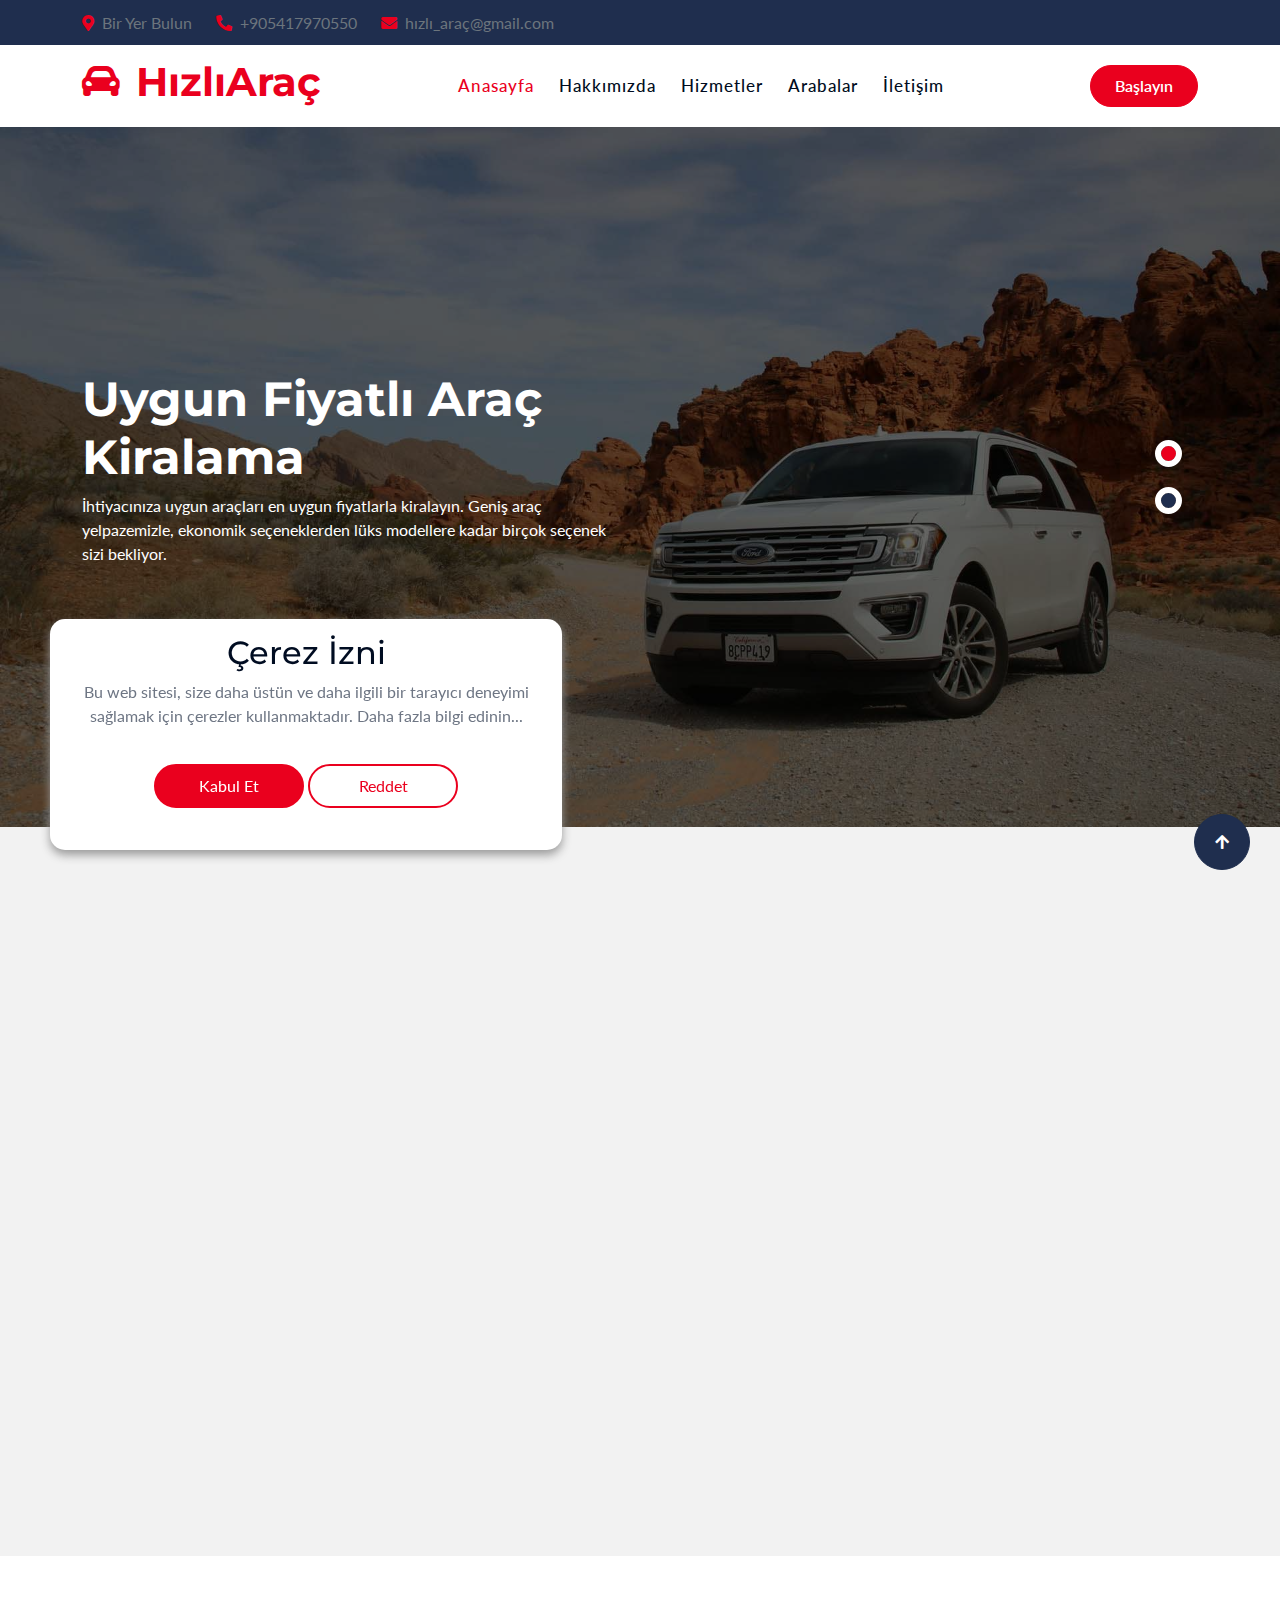
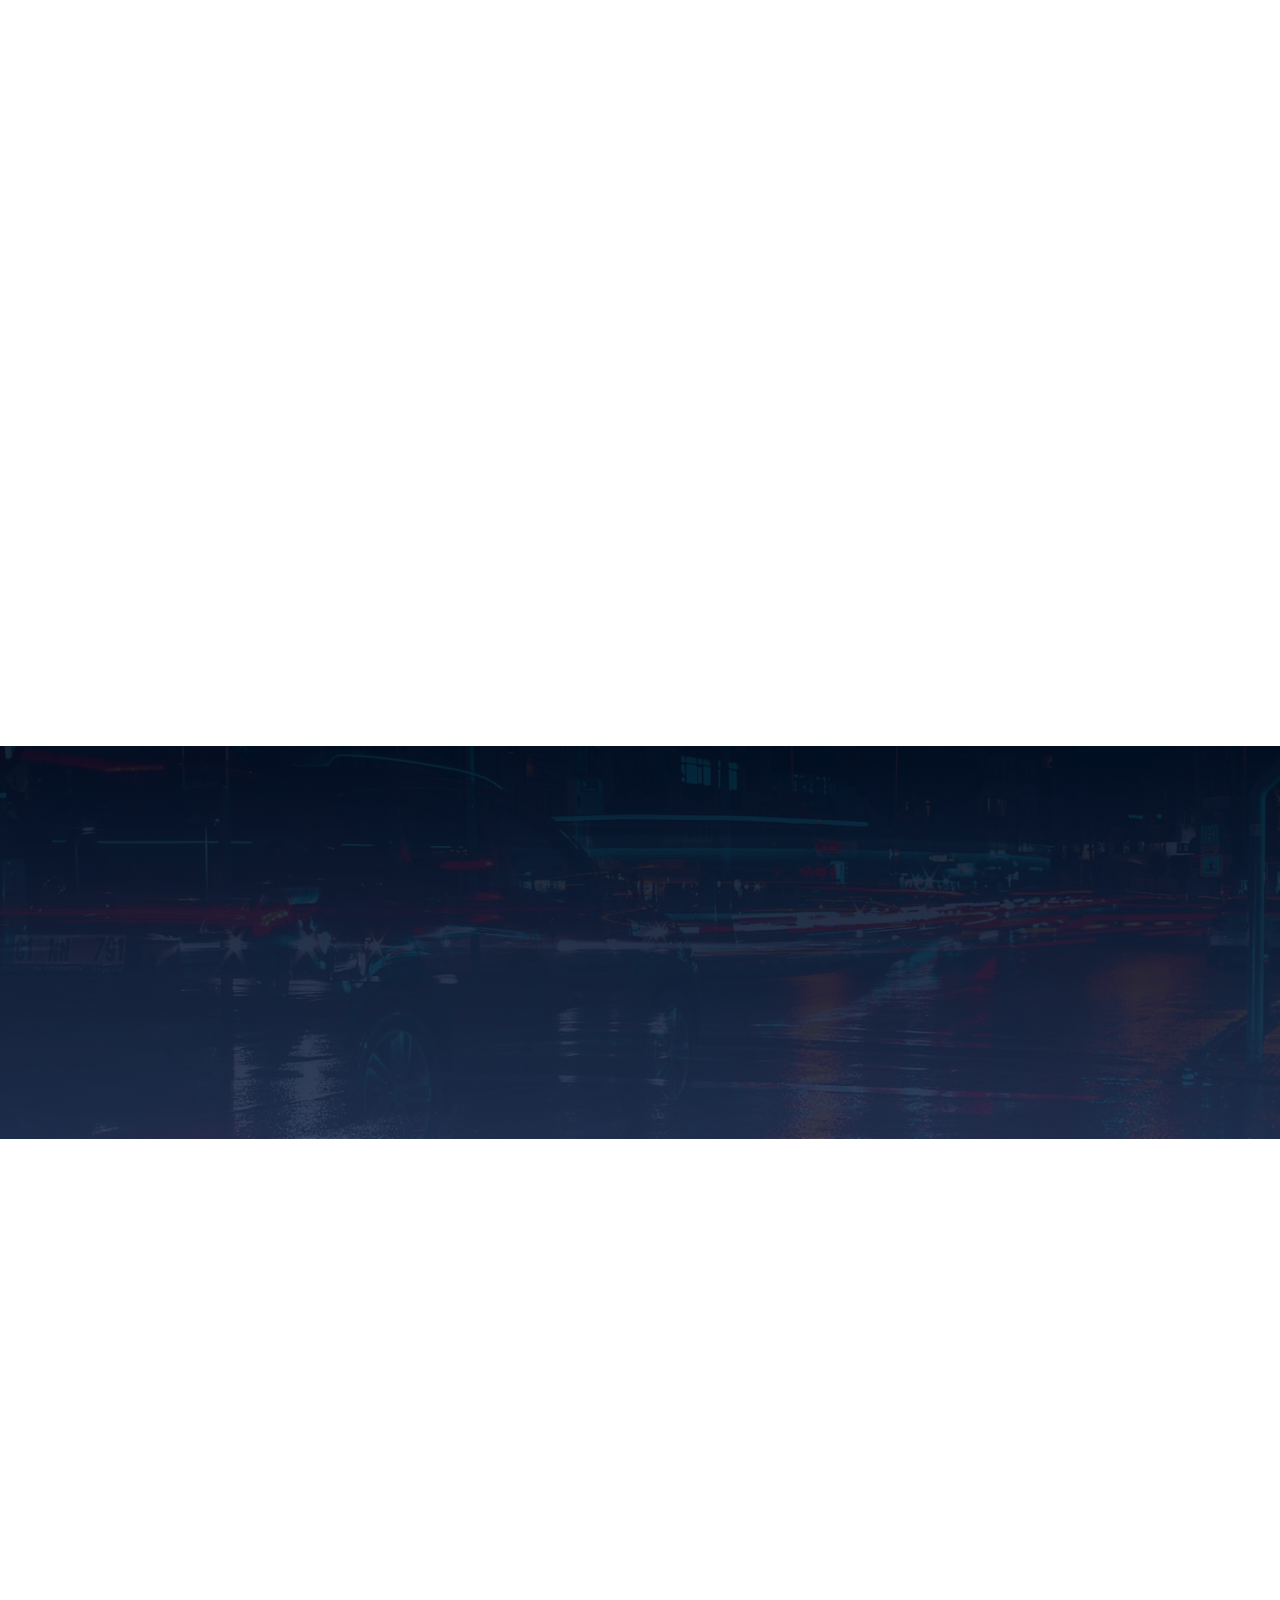
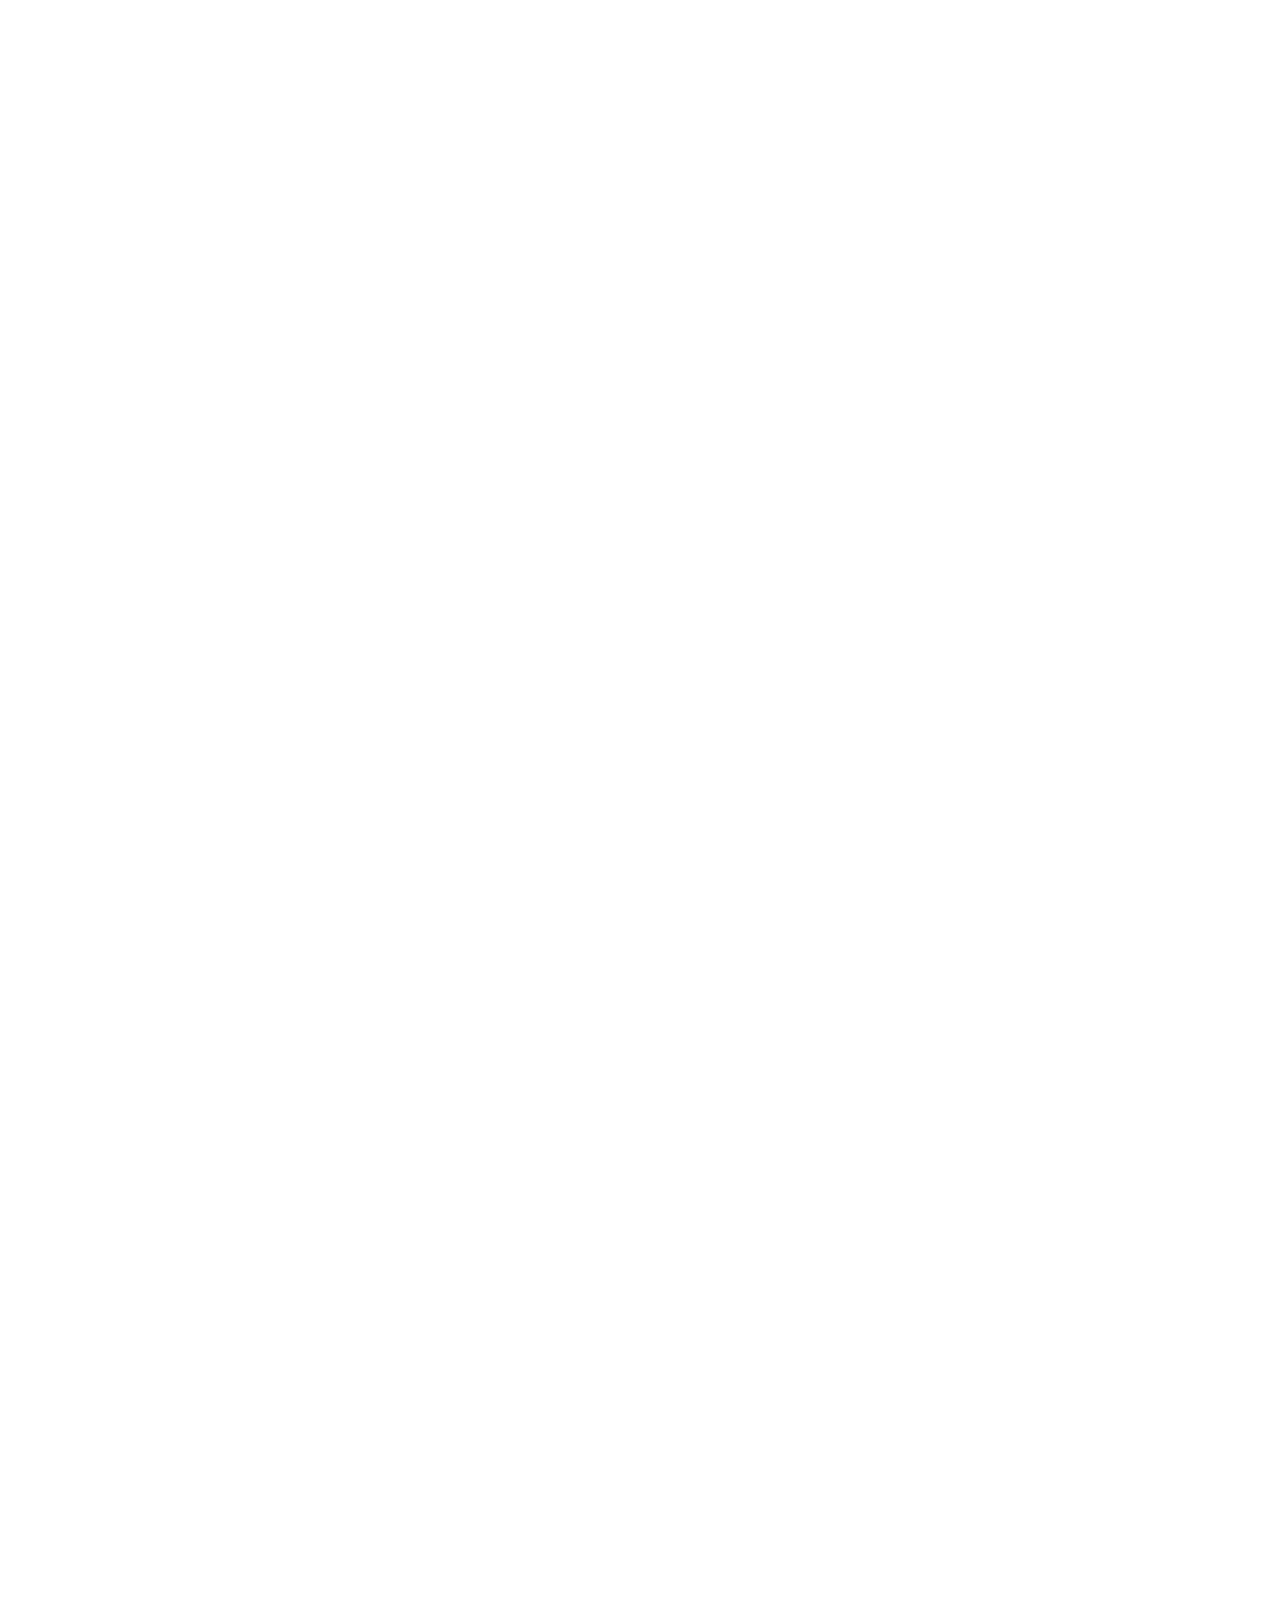
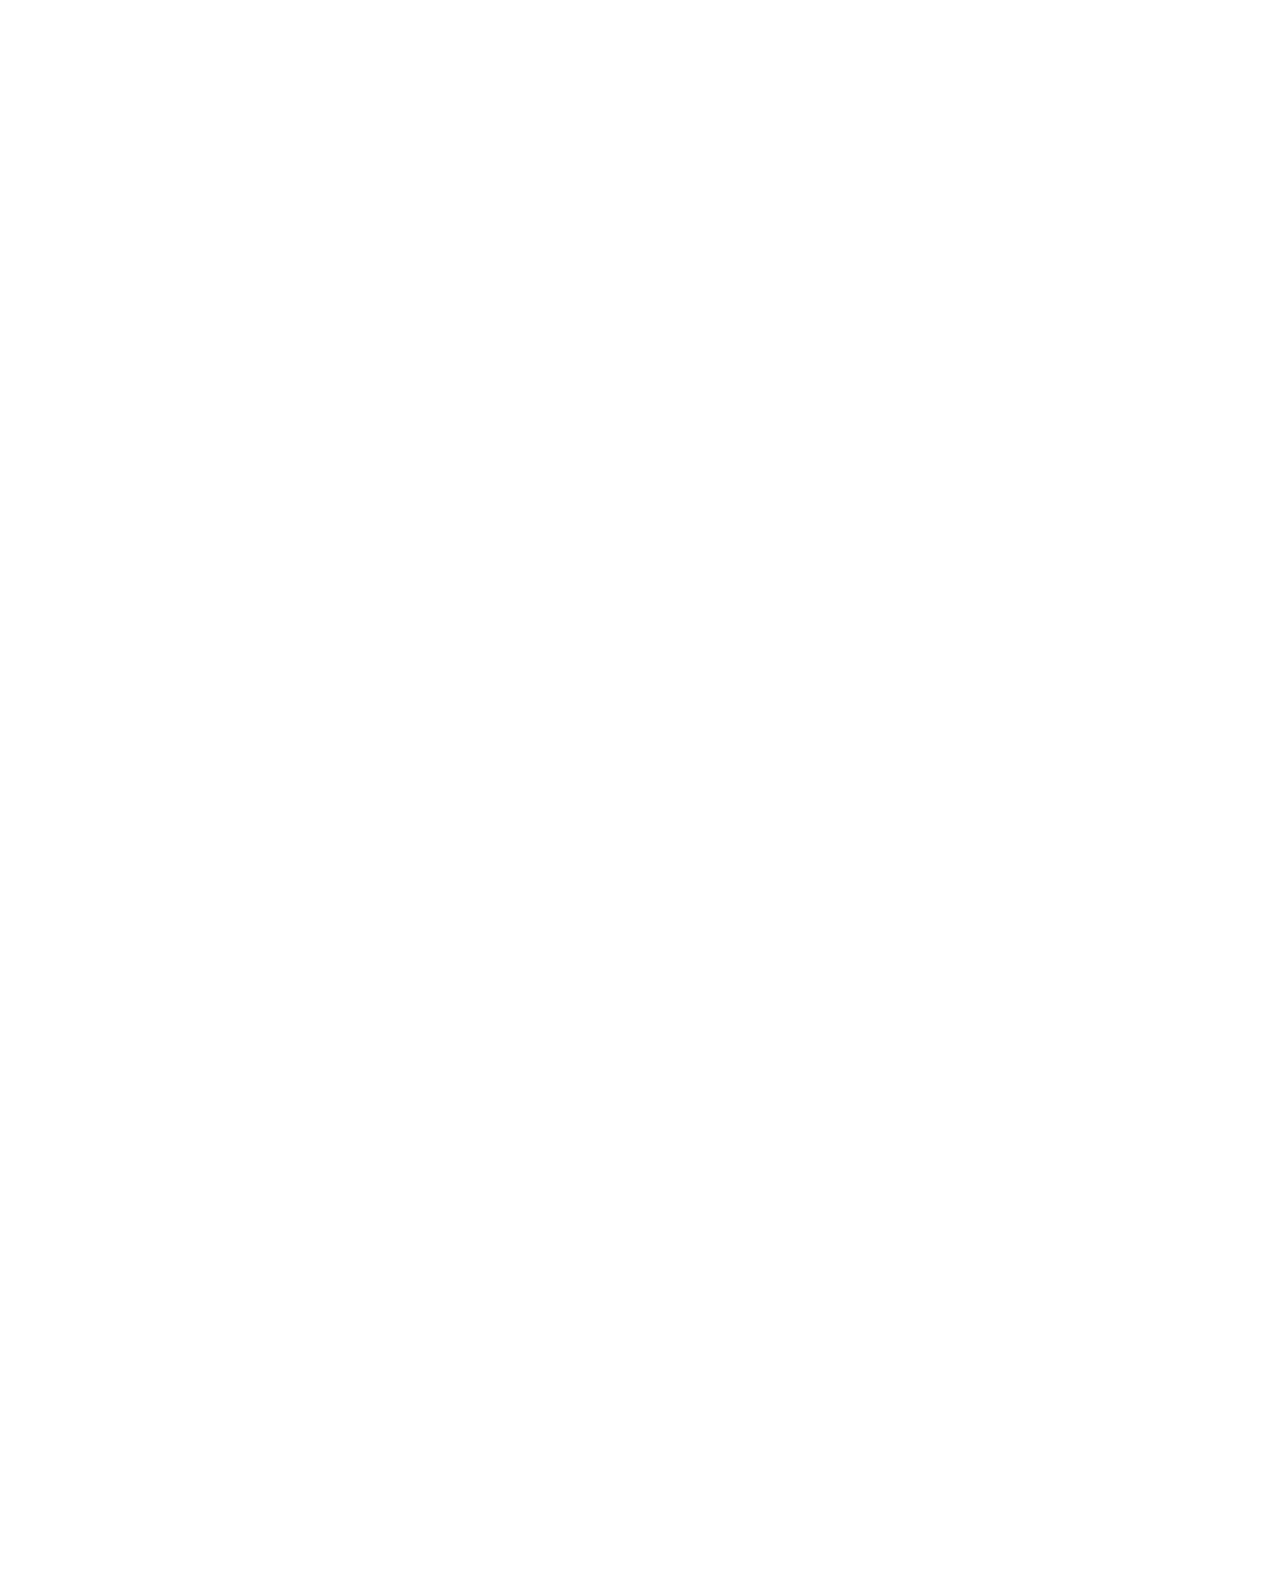
==== index.html @ c1df60a5 "WIP" ====
<!DOCTYPE html>
<html lang="en">
    <head>
        <meta charset="utf-8" />
        <title>HızlıAraç</title>
        <meta content="width=device-width, initial-scale=1.0" name="viewport" />
        <meta content="" name="keywords" />
        <meta content="" name="description" />

        <!-- Google Web Fonts -->
        <link rel="preconnect" href="https://fonts.googleapis.com" />
        <link rel="preconnect" href="https://fonts.gstatic.com" crossorigin />
        <link
            href="https://fonts.googleapis.com/css2?family=Lato:ital,wght@0,400;0,700;0,900;1,400;1,700;1,900&family=Montserrat:ital,wght@0,100..900;1,100..900&display=swap"
            rel="stylesheet"
        />

        <!-- Icon Font Stylesheet -->
        <link
            rel="stylesheet"
            href="https://use.fontawesome.com/releases/v5.15.4/css/all.css"
        />
        <link
            href="https://cdn.jsdelivr.net/npm/bootstrap-icons@1.4.1/font/bootstrap-icons.css"
            rel="stylesheet"
        />

        <!-- Libraries Stylesheet -->
        <link href="lib/animate/animate.min.css" rel="stylesheet" />
        <link
            href="lib/owlcarousel/assets/owl.carousel.min.css"
            rel="stylesheet"
        />

        <!-- Customized Bootstrap Stylesheet -->
        <link href="css/bootstrap.min.css" rel="stylesheet" />

        <!-- Template Stylesheet -->
        <link href="css/style.css" rel="stylesheet" />
    </head>

    <body>
        <!-- Spinner Start -->
        <div
            id="spinner"
            class="show bg-white position-fixed translate-middle w-100 vh-100 top-50 start-50 d-flex align-items-center justify-content-center"
        >
            <div
                class="spinner-border text-primary"
                style="width: 3rem; height: 3rem"
                role="status"
            >
                <span class="sr-only">Loading...</span>
            </div>
        </div>
        <!-- Spinner End -->

        <!-- Topbar Start -->
        <div
            class="container-fluid topbar bg-secondary d-none d-xl-block w-100"
        >
            <div class="container">
                <div class="row gx-0 align-items-center" style="height: 45px">
                    <div class="col-lg-6 text-center text-lg-start mb-lg-0">
                        <div class="d-flex flex-wrap">
                            <a href="contact.html" class="text-muted me-4"
                                ><i
                                    class="fas fa-map-marker-alt text-primary me-2"
                                ></i
                                >Bir Yer Bulun</a
                            >
                            <a href="tel:+01234567890" class="text-muted me-4"
                                ><i
                                    class="fas fa-phone-alt text-primary me-2"
                                ></i
                                >+905417970550</a
                            >
                            <a
                                href="mailto:example@gmail.com"
                                class="text-muted me-0"
                                ><i
                                    class="fas fa-envelope text-primary me-2"
                                ></i
                                >hızlı_araç@gmail.com</a
                            >
                        </div>
                    </div>
                </div>
            </div>
        </div>
        <!-- Topbar End -->

        <!-- Navbar & Hero Start -->
        <div
            class="container-fluid nav-bar sticky-top px-0 px-lg-4 py-2 py-lg-0"
        >
            <div class="container">
                <nav class="navbar navbar-expand-lg navbar-light">
                    <a href="" class="navbar-brand p-0">
                        <h1 class="display-6 text-primary">
                            <i class="fas fa-car-alt me-3"></i>HızlıAraç
                        </h1>
                        <!-- <img src="img/logo.png" alt="Logo"> -->
                    </a>
                    <button
                        class="navbar-toggler"
                        type="button"
                        data-bs-toggle="collapse"
                        data-bs-target="#navbarCollapse"
                    >
                        <span class="fa fa-bars"></span>
                    </button>
                    <div class="collapse navbar-collapse" id="navbarCollapse">
                        <div class="navbar-nav mx-auto py-0">
                            <a
                                href="index.html"
                                class="nav-item nav-link active"
                                >Anasayfa</a
                            >
                            <a href="about.html" class="nav-item nav-link"
                                >Hakkımızda</a
                            >
                            <a href="service.html" class="nav-item nav-link"
                                >Hizmetler</a
                            >

                            <a href="cars.html" class="nav-item nav-link"
                                >Arabalar</a
                            >
                            <a href="contact.html" class="nav-item nav-link"
                                >İletişim</a
                            >
                        </div>
                        <a
                            href="contact.html"
                            class="btn btn-primary rounded-pill py-2 px-4"
                            >Başlayın</a
                        >
                    </div>
                </nav>
            </div>
        </div>
        <!-- Navbar & Hero End -->

        <!-- Carousel Start -->
        <div class="header-carousel">
            <div
                id="carouselId"
                class="carousel slide"
                data-bs-ride="carousel"
                data-bs-interval="false"
            >
                <ol class="carousel-indicators">
                    <li
                        data-bs-target="#carouselId"
                        data-bs-slide-to="0"
                        class="active"
                        aria-current="true"
                        aria-label="First slide"
                    ></li>
                    <li
                        data-bs-target="#carouselId"
                        data-bs-slide-to="1"
                        aria-label="Second slide"
                    ></li>
                </ol>
                <div class="carousel-inner" role="listbox">
                    <div class="carousel-item active">
                        <img
                            src="img/carousel-2.jpg"
                            class="img-fluid w-100"
                            alt="First slide"
                        />
                        <div class="carousel-caption">
                            <div class="container py-4">
                                <div class="row g-5">
                                    <div
                                        class="col-lg-6 d-none d-lg-flex fadeInRight animated"
                                        data-animation="fadeInRight"
                                        data-delay="1s"
                                        style="animation-delay: 1s"
                                    >
                                        <div class="text-start">
                                            <h1 class="display-5 text-white">
                                                Uygun Fiyatlı Araç Kiralama
                                            </h1>
                                            <p>
                                                İhtiyacınıza uygun araçları en
                                                uygun fiyatlarla kiralayın.
                                                Geniş araç yelpazemizle,
                                                ekonomik seçeneklerden lüks
                                                modellere kadar birçok seçenek
                                                sizi bekliyor.
                                            </p>
                                        </div>
                                    </div>
                                </div>
                            </div>
                        </div>
                    </div>
                    <div class="carousel-item">
                        <img
                            src="img/carousel-1.jpg"
                            class="img-fluid w-100"
                            alt="First slide"
                        />
                        <div class="carousel-caption">
                            <div class="container py-4">
                                <div class="row g-5">
                                    <div
                                        class="col-lg-6 d-none d-lg-flex fadeInRight animated"
                                        data-animation="fadeInRight"
                                        data-delay="1s"
                                        style="animation-delay: 1s"
                                    >
                                        <div class="text-start">
                                            <h1 class="display-5 text-white">
                                                Güvenilir ve Hızlı Hizmet
                                            </h1>
                                            <p>
                                                7/24 destek ve hızlı araç
                                                teslimatı ile yolculuğunuz için
                                                en güvenilir çözümü sunuyoruz.
                                                Araç kiralama sürecinizde
                                                kolaylık ve güven ön planda!
                                            </p>
                                        </div>
                                    </div>
                                </div>
                            </div>
                        </div>
                    </div>
                </div>
            </div>
        </div>
        <!-- Carousel End -->

        <!-- Features Start -->
        <div class="container-fluid feature py-5">
            <div class="container py-5">
                <div
                    class="text-center mx-auto pb-5 wow fadeInUp"
                    data-wow-delay="0.1s"
                    style="max-width: 800px"
                >
                    <h1 class="display-5 text-capitalize mb-3">
                        Öne Çıkan
                        <span class="text-primary"> Özelliklerimiz</span>
                    </h1>
                    <p class="mb-0">
                        Main Description: Araç kiralamada en iyi deneyimi sunmak
                        için tasarlanmış özel hizmetlerimizle tanışın. Konfor,
                        güvenlik ve kolaylık sağlamak için her ayrıntıyı
                        düşündük. Size en uygun aracı bulmak ve yola çıkmak
                        artık çok daha kolay!
                    </p>
                </div>
                <div class="row g-4 align-items-center">
                    <div class="col-xl-4">
                        <div class="row gy-4 gx-0">
                            <div
                                class="col-12 wow fadeInUp"
                                data-wow-delay="0.1s"
                            >
                                <div class="feature-item">
                                    <div class="feature-icon">
                                        <span class="fa fa-trophy fa-2x"></span>
                                    </div>
                                    <div class="ms-4">
                                        <h5 class="mb-3">
                                            Geniş Araç Seçenekleri
                                        </h5>
                                        <p class="mb-0">
                                            İhtiyacınıza uygun birçok farklı
                                            araç seçeneği sunuyoruz. Ekonomik
                                            araçlardan SUV ve lüks modellere
                                            kadar geniş bir yelpazeye sahibiz.
                                        </p>
                                    </div>
                                </div>
                            </div>
                            <div
                                class="col-12 wow fadeInUp"
                                data-wow-delay="0.3s"
                            >
                                <div class="feature-item">
                                    <div class="feature-icon">
                                        <span class="fa fa-road fa-2x"></span>
                                    </div>
                                    <div class="ms-4">
                                        <h5 class="mb-3">
                                            Esnek Kiralama Süreleri
                                        </h5>
                                        <p class="mb-0">
                                            Kısa ya da uzun dönemli kiralama
                                            seçenekleriyle, ihtiyaçlarınıza en
                                            uygun süreyi belirleyebilir, esnek
                                            kiralama avantajlarından
                                            faydalanabilirsiniz.
                                        </p>
                                    </div>
                                </div>
                            </div>
                        </div>
                    </div>
                    <div
                        class="col-lg-12 col-xl-4 wow fadeInUp"
                        data-wow-delay="0.2s"
                    >
                        <img
                            src="img/features-img.png"
                            class="img-fluid w-100"
                            style="object-fit: cover"
                            alt="Img"
                        />
                    </div>
                    <div class="col-xl-4">
                        <div class="row gy-4 gx-0">
                            <div
                                class="col-12 wow fadeInUp"
                                data-wow-delay="0.1s"
                            >
                                <div class="feature-item justify-content-end">
                                    <div class="text-end me-4">
                                        <h5 class="mb-3">7/24 Yol Yardımı</h5>
                                        <p class="mb-0">
                                            Yolculuğunuz boyunca güvende
                                            hissetmeniz için 7/24 yol yardımı
                                            hizmetimizle her an yanınızdayız.
                                            Acil durumlarda hızlı destek
                                            sağlıyoruz.
                                        </p>
                                    </div>
                                    <div class="feature-icon">
                                        <span class="fa fa-tag fa-2x"></span>
                                    </div>
                                </div>
                            </div>
                            <div
                                class="col-12 wow fadeInUp"
                                data-wow-delay="0.3s"
                            >
                                <div class="feature-item justify-content-end">
                                    <div class="text-end me-4">
                                        <h5 class="mb-3">
                                            Kolay Online Rezervasyon
                                        </h5>
                                        <p class="mb-0">
                                            Hızlı ve kolay online rezervasyon
                                            sistemi sayesinde, istediğiniz aracı
                                            birkaç tıklama ile kiralayabilir,
                                            zaman kazanabilirsiniz.
                                        </p>
                                    </div>
                                    <div class="feature-icon">
                                        <span
                                            class="fa fa-map-pin fa-2x"
                                        ></span>
                                    </div>
                                </div>
                            </div>
                        </div>
                    </div>
                </div>
            </div>
        </div>
        <!-- Features End -->

        <!-- About Start -->
        <div class="container-fluid overflow-hidden about py-5">
            <div class="container py-5">
                <div class="row g-5">
                    <div class="col-xl-6 wow fadeInLeft" data-wow-delay="0.2s">
                        <div class="about-item">
                            <div class="pb-5">
                                <h1 class="display-5 text-capitalize">
                                    Güvenilirlik, Esneklik ve
                                    <span class="text-primary"
                                        >Müşteri Memnuniyeti ile Öne Çıkan
                                        Yaklaşımımız</span
                                    >
                                </h1>
                                <p class="mb-0">
                                    Araç kiralama hizmetinde her adımda güven,
                                    esneklik ve müşteri memnuniyetini ön planda
                                    tutan bir yaklaşım benimsemekteyiz.
                                    Amacımız, tüm müşterilerimize sorunsuz ve
                                    kişisel bir deneyim sunarken, yüksek
                                    kaliteli hizmet anlayışımızı her geçen gün
                                    daha da geliştirmektir. Kiralama sürecinin
                                    her aşamasını sizin için kolay ve güvenilir
                                    hale getirmek için çalışıyor,
                                    ihtiyaçlarınıza özel çözümler sunuyoruz. Her
                                    müşterinin beklenti ve taleplerinin farklı
                                    olduğunu biliyoruz, bu yüzden geniş bir araç
                                    yelpazesi ve esnek kiralama seçenekleri
                                    sunarak herkesin kendine en uygun aracı
                                    bulmasını sağlıyoruz. İster kısa dönem,
                                    ister uzun süreli kiralamalar için en ideal
                                    seçenekleri sunuyor, herkesin ihtiyacına
                                    uygun hizmetler geliştiriyoruz. Araçlarımızı
                                    düzenli bakıma alarak ve en yüksek güvenlik
                                    standartlarına uygun hale getirerek, yola
                                    çıkarken kendinizi güvende hissetmenizi
                                    sağlıyoruz.
                                </p>
                            </div>
                        </div>
                    </div>
                    <div class="col-xl-6 wow fadeInRight" data-wow-delay="0.2s">
                        <div class="approach-img">
                            <div class="img-1">
                                <img
                                    src="img/approach-img.jpg"
                                    class="img-fluid rounded h-100 w-100"
                                    alt=""
                                />
                            </div>
                        </div>
                    </div>
                </div>
            </div>
        </div>
        <!-- About End -->

        <!-- Fact Counter -->
        <div class="container-fluid counter bg-secondary py-5">
            <div class="container py-5">
                <div class="row g-5">
                    <div
                        class="col-md-6 col-lg-6 col-xl-3 wow fadeInUp"
                        data-wow-delay="0.1s"
                    >
                        <div class="counter-item text-center">
                            <div class="counter-item-icon mx-auto">
                                <i class="fas fa-thumbs-up fa-2x"></i>
                            </div>
                            <div class="counter-counting my-3">
                                <span
                                    class="text-white fs-2 fw-bold"
                                    data-toggle="counter-up"
                                    >829</span
                                >
                                <span class="h1 fw-bold text-white">+</span>
                            </div>
                            <h4 class="text-white mb-0">Mutlu Müşteriler</h4>
                        </div>
                    </div>
                    <div
                        class="col-md-6 col-lg-6 col-xl-3 wow fadeInUp"
                        data-wow-delay="0.3s"
                    >
                        <div class="counter-item text-center">
                            <div class="counter-item-icon mx-auto">
                                <i class="fas fa-car-alt fa-2x"></i>
                            </div>
                            <div class="counter-counting my-3">
                                <span
                                    class="text-white fs-2 fw-bold"
                                    data-toggle="counter-up"
                                    >56</span
                                >
                                <span class="h1 fw-bold text-white">+</span>
                            </div>
                            <h4 class="text-white mb-0">Araç Sayısı</h4>
                        </div>
                    </div>
                    <div
                        class="col-md-6 col-lg-6 col-xl-3 wow fadeInUp"
                        data-wow-delay="0.5s"
                    >
                        <div class="counter-item text-center">
                            <div class="counter-item-icon mx-auto">
                                <i class="fas fa-building fa-2x"></i>
                            </div>
                            <div class="counter-counting my-3">
                                <span
                                    class="text-white fs-2 fw-bold"
                                    data-toggle="counter-up"
                                    >127</span
                                >
                                <span class="h1 fw-bold text-white">+</span>
                            </div>
                            <h4 class="text-white mb-0">Araç Merkezleri</h4>
                        </div>
                    </div>
                    <div
                        class="col-md-6 col-lg-6 col-xl-3 wow fadeInUp"
                        data-wow-delay="0.7s"
                    >
                        <div class="counter-item text-center">
                            <div class="counter-item-icon mx-auto">
                                <i class="fas fa-clock fa-2x"></i>
                            </div>
                            <div class="counter-counting my-3">
                                <span
                                    class="text-white fs-2 fw-bold"
                                    data-toggle="counter-up"
                                    >589</span
                                >
                                <span class="h1 fw-bold text-white">+</span>
                            </div>
                            <h4 class="text-white mb-0">Toplam Kilometre</h4>
                        </div>
                    </div>
                </div>
            </div>
        </div>
        <!-- Fact Counter -->

        <!-- Blog Start -->
        <div class="container-fluid blog py-5">
            <div class="container py-5">
                <div
                    class="text-center mx-auto pb-5 wow fadeInUp"
                    data-wow-delay="0.1s"
                    style="max-width: 800px"
                >
                    <h1 class="display-5 text-capitalize mb-3">
                        Son<span class="text-primary"> Blog Yazılarımız</span>
                    </h1>
                    <p class="mb-0">
                        Araç kiralama dünyasına dair en güncel haberler,
                        ipuçları ve rehberler ile yolculuğunuzu planlayın.
                        Uzmanlarımızın hazırladığı içerikler ile seyahatinizi
                        daha keyifli ve güvenli hale getirin. Son blog
                        yazılarımızı keşfedin ve yola çıkmadan önce ihtiyacınız
                        olan her bilgiye ulaşın!
                    </p>
                </div>
                <div class="row g-4">
                    <div class="col-lg-4 wow fadeInUp" data-wow-delay="0.1s">
                        <div class="blog-item">
                            <div class="blog-img">
                                <img
                                    src="img/blog-1.jpg"
                                    class="img-fluid rounded-top w-100"
                                    alt="Image"
                                />
                            </div>
                            <div class="blog-content rounded-bottom p-4">
                                <div class="blog-date">30 Aralık 2024</div>
                                <div class="blog-comment my-3">
                                    <div class="small">
                                        <span
                                            class="fa fa-user text-primary"
                                        ></span
                                        ><span class="ms-2">Martin.C</span>
                                    </div>
                                    <div class="small">
                                        <span
                                            class="fa fa-comment-alt text-primary"
                                        ></span
                                        ><span class="ms-2">6 Yorumlar</span>
                                    </div>
                                </div>
                                <a class="h4 d-block mb-3"
                                    >Araç Kiralarken 5 Önemli Nokta</a
                                >
                                <p class="mb-3">
                                    Araç kiralama sürecinde dikkat etmeniz
                                    gereken en önemli noktaları sizin için
                                    derledik. Fiyat karşılaştırması, sigorta
                                    seçenekleri ve daha fazlası için bu rehbere
                                    göz atın.
                                </p>
                            </div>
                        </div>
                    </div>
                    <div class="col-lg-4 wow fadeInUp" data-wow-delay="0.3s">
                        <div class="blog-item">
                            <div class="blog-img">
                                <img
                                    src="img/blog-2.jpg"
                                    class="img-fluid rounded-top w-100"
                                    alt="Image"
                                />
                            </div>
                            <div class="blog-content rounded-bottom p-4">
                                <div class="blog-date">17 Mayıs 2023</div>
                                <div class="blog-comment my-3">
                                    <div class="small">
                                        <span
                                            class="fa fa-user text-primary"
                                        ></span
                                        ><span class="ms-2">Martin.C</span>
                                    </div>
                                    <div class="small">
                                        <span
                                            class="fa fa-comment-alt text-primary"
                                        ></span
                                        ><span class="ms-2">6 Yorumlar</span>
                                    </div>
                                </div>
                                <a class="h4 d-block mb-3"
                                    >Şehir İçi Seyahatler için En İdeal Araç
                                    Modelleri</a
                                >
                                <p class="mb-3">
                                    Şehir içi kullanıma en uygun araçları mı
                                    arıyorsunuz? Yakıt tasarrufu, manevra
                                    kabiliyeti ve konfor açısından en uygun araç
                                    modellerini keşfedin.
                                </p>
                            </div>
                        </div>
                    </div>
                    <div class="col-lg-4 wow fadeInUp" data-wow-delay="0.5s">
                        <div class="blog-item">
                            <div class="blog-img">
                                <img
                                    src="img/blog-3.jpg"
                                    class="img-fluid rounded-top w-100"
                                    alt="Image"
                                />
                            </div>
                            <div class="blog-content rounded-bottom p-4">
                                <div class="blog-date">13 Haziran 2023</div>
                                <div class="blog-comment my-3">
                                    <div class="small">
                                        <span
                                            class="fa fa-user text-primary"
                                        ></span
                                        ><span class="ms-2">Martin.C</span>
                                    </div>
                                    <div class="small">
                                        <span
                                            class="fa fa-comment-alt text-primary"
                                        ></span
                                        ><span class="ms-2">6 Yorumlar</span>
                                    </div>
                                </div>
                                <a class="h4 d-block mb-3">
                                    Uzun Yolculuklar İçin Araç Kiralama
                                    İpuçları</a
                                >
                                <p class="mb-3">
                                    Description: Uzun mesafeli yolculuklara
                                    çıkarken aracınızı doğru seçmek önemlidir.
                                    Rahat ve güvenli bir seyahat için araç
                                    kiralama ipuçlarını bu yazımızda
                                    bulabilirsiniz.
                                </p>
                            </div>
                        </div>
                    </div>
                </div>
            </div>
        </div>
        <!-- Blog End -->

        <!-- Banner Start -->
        <div
            class="container-fluid banner pb-5 wow zoomInDown"
            data-wow-delay="0.1s"
        >
            <div class="container pb-5">
                <div class="banner-item rounded" style="height: 500px">
                    <img
                        style="height: 100%; object-fit: cover"
                        src="img/banner-1.jpg"
                        class="img-fluid rounded w-100"
                        alt=""
                    />
                    <div class="banner-content">
                        <h2 class="text-primary">Araç Kiralayın</h2>
                        <h1 class="text-white" style="text-align: right">
                            Kiralama ile İlgileniyor Musunuz?
                        </h1>
                        <p class="text-white">
                            Tereddüt etmeyin ve bize bir mesaj gönderin.
                        </p>
                        <div class="banner-btn">
                            <a
                                href="contact.html"
                                class="btn btn-primary rounded-pill py-3 px-4 px-md-5 ms-2"
                                >Bizimle İletişime Geçin</a
                            >
                        </div>
                    </div>
                </div>
            </div>
        </div>
        <!-- Banner End -->

        <!-- Team Start -->
        <div class="container-fluid team pb-5">
            <div class="container pb-5">
                <div
                    class="text-center mx-auto pb-5 wow fadeInUp"
                    data-wow-delay="0.1s"
                    style="max-width: 800px"
                >
                    <h1 class="display-5 text-capitalize mb-3">
                        Alanında Uzman ve
                        <span class="text-primary"> Deneyimli</span> Ekibimizle
                        Tanışın
                    </h1>
                    <p class="mb-0">
                        Başarılı bir hizmet sunmanın temelinde uzman ve
                        deneyimli bir ekip yer alır. Araç kiralama sektöründe
                        yıllardır edindiğimiz tecrübelerle, müşteri
                        memnuniyetini ön planda tutarak çalışıyoruz. Ekibimiz,
                        farklı alanlarda uzmanlaşmış profesyonellerden oluşmakta
                        ve her biri alanında en iyisi olmayı hedeflemektedir.
                        İşte ekibimizin değerli üyeleri:
                    </p>
                </div>
                <div class="row g-4">
                    <div
                        class="col-md-6 col-lg-6 col-xl-3 wow fadeInUp"
                        data-wow-delay="0.1s"
                    >
                        <div class="team-item p-4 pt-0">
                            <div class="team-img">
                                <img
                                    src="img/team-1.jpg"
                                    class="img-fluid rounded w-100"
                                    alt="Image"
                                />
                            </div>
                            <div class="team-content pt-4">
                                <h4>Ahmet Yılmaz</h4>
                                <p>Operasyon Müdürü</p>
                            </div>
                        </div>
                    </div>
                    <div
                        class="col-md-6 col-lg-6 col-xl-3 wow fadeInUp"
                        data-wow-delay="0.3s"
                    >
                        <div class="team-item p-4 pt-0">
                            <div class="team-img">
                                <img
                                    src="img/team-2.jpg"
                                    class="img-fluid rounded w-100"
                                    alt="Image"
                                />
                            </div>
                            <div class="team-content pt-4">
                                <h4>Emre Koç</h4>
                                <p>Müşteri İlişkileri Uzmanı</p>
                            </div>
                        </div>
                    </div>
                    <div
                        class="col-md-6 col-lg-6 col-xl-3 wow fadeInUp"
                        data-wow-delay="0.5s"
                    >
                        <div class="team-item p-4 pt-0">
                            <div class="team-img">
                                <img
                                    src="img/team-3.jpg"
                                    class="img-fluid rounded w-100"
                                    alt="Image"
                                />
                            </div>
                            <div class="team-content pt-4">
                                <h4>Mehmet Aydın</h4>
                                <p>Araç Bakım Uzmanı</p>
                            </div>
                        </div>
                    </div>
                    <div
                        class="col-md-6 col-lg-6 col-xl-3 wow fadeInUp"
                        data-wow-delay="0.7s"
                    >
                        <div class="team-item p-4 pt-0">
                            <div class="team-img">
                                <img
                                    src="img/team-4.jpg"
                                    class="img-fluid rounded w-100"
                                    alt="Image"
                                />
                            </div>
                            <div class="team-content pt-4">
                                <h4>Ali Çelik</h4>
                                <p>Pazarlama ve İletişim Uzmanı</p>
                            </div>
                        </div>
                    </div>
                </div>
            </div>
        </div>
        <!-- Team End -->

        <!-- Testimonial Start -->
        <div class="container-fluid testimonial pb-5">
            <div class="container pb-5">
                <div
                    class="text-center mx-auto pb-5 wow fadeInUp"
                    data-wow-delay="0.1s"
                    style="max-width: 800px"
                >
                    <h1 class="display-5 text-capitalize mb-3">
                        Müşteri<span class="text-primary"> Yorumları</span>
                    </h1>
                    <p class="mb-0">
                        Müşterilerimizin deneyimleri, sunduğumuz hizmetlerin
                        kalitesini en iyi şekilde yansıtır. Araç kiralama
                        sürecimizde aldığımız geri dönüşler, bizi daha iyi
                        hizmet vermeye teşvik ediyor. İşte değerli
                        müşterilerimizin bizimle ilgili düşünceleri:
                    </p>
                </div>
                <div
                    class="owl-carousel testimonial-carousel wow fadeInUp"
                    data-wow-delay="0.1s"
                >
                    <div class="testimonial-item">
                        <div class="testimonial-quote">
                            <i class="fa fa-quote-right fa-2x"></i>
                        </div>
                        <div class="testimonial-inner p-4">
                            <img
                                src="img/testimonial-1.jpg"
                                class="img-fluid"
                                alt=""
                            />
                            <div class="ms-4">
                                <h4>Caner Tekin</h4>

                                <div class="d-flex text-primary">
                                    <i class="fas fa-star"></i>
                                    <i class="fas fa-star"></i>
                                    <i class="fas fa-star"></i>
                                    <i class="fas fa-star"></i>
                                    <i class="fas fa-star"></i>
                                </div>
                            </div>
                        </div>
                        <div class="border-top rounded-bottom p-4">
                            <p class="mb-0">
                                “Geçen yaz ailemle birlikte tatile çıktık ve
                                araç kiralamak için burayı tercih ettik. Araç
                                teslim süreci çok hızlıydı ve araç son derece
                                temizdi. Ayrıca, yolculuğumuz boyunca her türlü
                                desteği aldık. Kesinlikle tavsiye ederim!”
                            </p>
                        </div>
                    </div>
                    <div class="testimonial-item">
                        <div class="testimonial-quote">
                            <i class="fa fa-quote-right fa-2x"></i>
                        </div>
                        <div class="testimonial-inner p-4">
                            <img
                                src="img/testimonial-2.jpg"
                                class="img-fluid"
                                alt=""
                            />
                            <div class="ms-4">
                                <h4>Sinan Erdem</h4>
                                <div class="d-flex text-primary">
                                    <i class="fas fa-star"></i>
                                    <i class="fas fa-star"></i>
                                    <i class="fas fa-star"></i>
                                    <i class="fas fa-star"></i>
                                    <i class="fas fa-star"></i>
                                </div>
                            </div>
                        </div>
                        <div class="border-top rounded-bottom p-4">
                            <p class="mb-0">
                                “Şehir içi işlerim için sürekli olarak araç
                                kiralamak zorundayım. Buradaki hizmet kalitesi
                                gerçekten etkileyici. Araçların durumu her zaman
                                mükemmel, ayrıca personel çok yardımcı ve
                                profesyonel. Herkese öneririm!”
                            </p>
                        </div>
                    </div>
                    <div class="testimonial-item">
                        <div class="testimonial-quote">
                            <i class="fa fa-quote-right fa-2x"></i>
                        </div>
                        <div class="testimonial-inner p-4">
                            <img
                                src="img/testimonial-3.jpg"
                                class="img-fluid"
                                alt=""
                            />
                            <div class="ms-4">
                                <h4>Burak Yıldız</h4>
                                <div class="d-flex text-primary">
                                    <i class="fas fa-star"></i>
                                    <i class="fas fa-star"></i>
                                    <i class="fas fa-star"></i>
                                    <i class="fas fa-star"></i>
                                    <i class="fas fa-star"></i>
                                </div>
                            </div>
                        </div>
                        <div class="border-top rounded-bottom p-4">
                            <p class="mb-0">
                                “Uzun bir yolculuk için kiraladığım araçla
                                ilgili endişelerim vardı ama tüm kaygılarım
                                yersiz çıktı. Araç beklediğimden çok daha
                                konforlu ve güvenliydi. Kiralama süreci de
                                oldukça kolaydı. Teşekkürler!”
                            </p>
                        </div>
                    </div>
                </div>
            </div>
        </div>
        <!-- Testimonial End -->

        <!-- Footer Start -->
        <div
            class="container-fluid footer py-5 wow fadeIn"
            data-wow-delay="0.2s"
        >
            <div class="container py-5">
                <div class="row g-5">
                    <div class="col-md-6 col-lg-6 col-xl-3">
                        <div class="footer-item d-flex flex-column">
                            <div class="footer-item">
                                <h4 class="text-white mb-4">Hakkımızda</h4>
                                <p class="mb-3">
                                    Araç kiralama hizmetlerimiz hakkında daha
                                    fazla bilgi almak için bizimle iletişime
                                    geçin. Sunduğumuz kaliteli hizmet ve müşteri
                                    memnuniyeti odaklı yaklaşımımızla her zaman
                                    yanınızdayız. Sorularınızı cevaplamak ve
                                    ihtiyaçlarınıza en uygun çözümleri sunmak
                                    için buradayız.
                                </p>
                            </div>
                            <div class="position-relative">
                                <input
                                    class="form-control rounded-pill w-100 py-3 ps-4 pe-5"
                                    type="text"
                                    placeholder="E-posta adresinizi girin"
                                    id="email"
                                />
                                <button
                                    type="button"
                                    id="submit"
                                    onclick="sendForm()"
                                    class="btn btn-secondary rounded-pill position-absolute top-0 end-0 py-2 mt-2 me-2"
                                >
                                    Abone Ol
                                </button>
                            </div>
                            <div
                                id="result"
                                style="color: red; font-size: 12px"
                            ></div>
                        </div>
                    </div>
                    <div class="col-md-6 col-lg-6 col-xl-3">
                        <div class="footer-item d-flex flex-column">
                            <h4 class="text-white mb-4">Hızlı Bağlantılar</h4>
                            <a href="about.html"
                                ><i class="fas fa-angle-right me-2"></i>
                                Hakkında</a
                            >
                            <a href="cars.html"
                                ><i class="fas fa-angle-right me-2"></i>
                                Araçlar</a
                            >
                            <a href="contact.html"
                                ><i class="fas fa-angle-right me-2"></i>
                                İletişim Bilgileri</a
                            >
                            <a href="terms-of-use.html"
                                ><i class="fas fa-angle-right me-2"></i>
                                Kullanım Şartları</a
                            >
                            <a href="privacy-policy.html"
                                ><i class="fas fa-angle-right me-2"></i>
                                Gizlilik Politikası</a
                            >
                        </div>
                    </div>
                    <div class="col-md-6 col-lg-6 col-xl-3">
                        <div class="footer-item d-flex flex-column">
                            <h4 class="text-white mb-4">Çalışma Saatleri</h4>
                            <div class="mb-3">
                                <h6 class="text-muted mb-0">
                                    Pazartesi - Cuma:
                                </h6>
                                <p class="text-white mb-0">09.00 - 19.00</p>
                            </div>
                            <div class="mb-3">
                                <h6 class="text-muted mb-0">Cumartesi:</h6>
                                <p class="text-white mb-0">10.00 - 17.00</p>
                            </div>
                            <div class="mb-3">
                                <h6 class="text-muted mb-0">Tatil:</h6>
                                <p class="text-white mb-0">
                                    Tüm Pazar günleri tatilimizdir.
                                </p>
                            </div>
                        </div>
                    </div>
                    <div class="col-md-6 col-lg-6 col-xl-3">
                        <div class="footer-item d-flex flex-column">
                            <h4 class="text-white mb-4">İletişim Bilgileri</h4>
                            <a href="#"
                                ><i class="fa fa-map-marker-alt me-2"></i>
                                Avcılar Mahallesi, Ragıp Üner Cd. No:1 D:26,
                                50180 Göreme/Nevşehir Merkez/Nevşehir,
                                Türkiye</a
                            >
                            <a href="mailto:info@example.com"
                                ><i class="fas fa-envelope me-2"></i>
                                hızlı_araç@gmail.com</a
                            >
                            <a href="tel:+012 345 67890"
                                ><i class="fas fa-phone me-2"></i>
                                +905417970550</a
                            >
                        </div>
                    </div>
                </div>
            </div>
        </div>
        <!-- Footer End -->

        <!-- Cookie banner -->
        <div class="cookie-wrapper show">
            <div>
                <i class="bx bx-cookie"></i>
                <h2 style="text-align: center">Çerez İzni</h2>
            </div>

            <div class="data">
                <p>
                    Bu web sitesi, size daha üstün ve daha ilgili bir tarayıcı
                    deneyimi sağlamak için çerezler kullanmaktadır.
                    <a>Daha fazla bilgi edinin...</a>
                </p>
            </div>

            <div class="buttons">
                <button class="cookie-button" id="acceptBtn">Kabul Et</button>
                <button class="cookie-button" id="declineBtn">Reddet</button>
            </div>
        </div>
        <!-- End Cookie banner -->

        <!-- Back to Top -->
        <a
            href="#"
            class="btn btn-secondary btn-lg-square rounded-circle back-to-top"
            ><i class="fa fa-arrow-up"></i
        ></a>

        <!-- JavaScript Libraries -->
        <script src="https://ajax.googleapis.com/ajax/libs/jquery/3.6.4/jquery.min.js"></script>
        <script src="https://cdn.jsdelivr.net/npm/bootstrap@5.0.0/dist/js/bootstrap.bundle.min.js"></script>
        <script src="lib/wow/wow.min.js"></script>
        <script src="lib/easing/easing.min.js"></script>
        <script src="lib/waypoints/waypoints.min.js"></script>
        <script src="lib/counterup/counterup.min.js"></script>
        <script src="lib/owlcarousel/owl.carousel.min.js"></script>

        <!-- Template Javascript -->
        <script src="js/main.js"></script>
        <script src="js/cookiebanner.js"></script>
        <script src="js/contact-form.js"></script>
    </body>
</html>
---- css/style.css ----
/*** Spinner Start ***/
/*** Spinner ***/
#spinner {
    opacity: 0;
    visibility: hidden;
    transition: opacity 0.5s ease-out, visibility 0s linear 0.5s;
    z-index: 99999;
}

#spinner.show {
    transition: opacity 0.5s ease-out, visibility 0s linear 0s;
    visibility: visible;
    opacity: 1;
}
/*** Spinner End ***/

.back-to-top {
    position: fixed;
    right: 30px;
    bottom: 30px;
    transition: 0.5s;
    z-index: 99;
}

/*** Button Start ***/
.btn {
    font-weight: 600;
    transition: 0.5s;
}

.btn-square {
    width: 32px;
    height: 32px;
}

.btn-sm-square {
    width: 34px;
    height: 34px;
}

.btn-md-square {
    width: 44px;
    height: 44px;
}

.btn-lg-square {
    width: 56px;
    height: 56px;
}

.btn-xl-square {
    width: 66px;
    height: 66px;
}

.btn-square,
.btn-sm-square,
.btn-md-square,
.btn-lg-square,
.btn-xl-square {
    padding: 0;
    display: flex;
    align-items: center;
    justify-content: center;
    font-weight: normal;
}

.btn.btn-primary {
    color: var(--bs-white);
}

.btn.btn-primary:hover {
    background: var(--bs-secondary);
    border: 1px solid var(--bs-secondary);
}

.btn.btn-secondary {
    color: var(--bs-white);
}

.btn.btn-secondary:hover {
    background: var(--bs-primary);
    border: 1px solid var(--bs-primary);
}

.btn.btn-light {
    color: var(--bs-primary);
}

.btn.btn-light:hover {
    color: var(--bs-white);
    background: var(--bs-primary);
    border: 1px solid var(--bs-primary);
}

/*** Icon Animation Start ***/
@keyframes icon-animat {
    0% {
        border-radius: 67% 33% 29% 71% / 39% 46% 54% 61%;
    }

    25% {
        border-radius: 69% 31% 19% 81% / 43% 37% 63% 57%;
    }

    50% {
        border-radius: 67% 33% 16% 84% / 57% 37% 63% 43%;
    }

    75% {
        border-radius: 77% 23% 61% 39% / 36% 61% 39% 64%;
    }

    100% {
        border-radius: 67% 33% 29% 71% / 39% 46% 54% 61%;
    }
}
/*** Icon Animation End ***/

/*** Navbar Start ***/
.nav-bar {
    background: var(--bs-white);
}

.sticky-top {
    transition: 1s;
}

.navbar-light .navbar-nav .nav-link {
    position: relative;
    margin-right: 25px;
    padding: 35px 0;
    letter-spacing: 1px;
    color: var(--bs-dark);
    font-size: 17px;
    font-weight: 500;
    outline: none;
    transition: 0.5s;
}

.sticky-top .navbar-light .navbar-nav .nav-link {
    padding: 20px 0;
    color: var(--bs-dark);
}

.navbar-light .navbar-nav .nav-link:hover,
.navbar-light .navbar-nav .nav-link.active {
    color: var(--bs-primary);
}

.navbar-light .navbar-brand img {
    max-height: 60px;
    transition: 0.5s;
}

.sticky-top .navbar-light .navbar-brand img {
    max-height: 50px;
}

.navbar .dropdown-toggle::after {
    border: none;
    content: '\f107';
    font-family: 'Font Awesome 5 Free';
    font-weight: 600;
    vertical-align: middle;
    margin-left: 8px;
}

.dropdown .dropdown-menu a:hover {
    background: var(--bs-primary);
    color: var(--bs-white);
}

.navbar .nav-item:hover .dropdown-menu {
    transform: rotateX(0deg);
    visibility: visible;
    margin-top: 8px !important;
    background: var(--bs-light);
    transition: 0.5s;
    opacity: 1;
}

@media (min-width: 992px) {
    .navbar .nav-item .dropdown-menu {
        display: block;
        visibility: hidden;
        top: 100%;
        transform: rotateX(-75deg);
        transform-origin: 0% 0%;
        border: 0;
        border-radius: 10px;
        margin-top: 8px !important;
        transition: 0.5s;
        opacity: 0;
    }
}

@media (max-width: 991px) {
    .navbar.navbar-expand-lg .navbar-toggler {
        padding: 8px 15px;
        border: 1px solid var(--bs-primary);
        color: var(--bs-primary);
    }

    .sticky-top .navbar-light .navbar-nav .nav-link {
        padding: 12px 0;
    }
}
/*** Navbar End ***/

/*** Carousel Header Start ***/
.carousel .carousel-item img {
    object-fit: cover;
}

.carousel .carousel-item,
.carousel .carousel-item img {
    height: 700px;
}

.carousel-item .carousel-caption {
    position: absolute;
    width: 100%;
    height: 100%;
    left: 0;
    bottom: 0;
    background: rgba(0, 0, 0, 0.6);
    display: flex;
    align-items: center;
}

.carousel .carousel-indicators {
    left: 75%;
    top: 50%;
    margin-right: 25%;
    transform: translateY(-50%);
    flex-direction: column;
}

.carousel-indicators [data-bs-target] {
    display: flex;
    width: 15px;
    height: 15px;
    border: 6px solid var(--bs-white);
    border-radius: 15px;
    padding: 0;
    margin-top: 10px;
    margin-bottom: 10px;
    background-color: var(--bs-secondary);
    opacity: 1;
    transition: 0.5s;
}

.carousel-indicators [data-bs-target].active {
    background-color: var(--bs-primary);
}

@media (max-width: 992px) {
    .carousel-indicators [data-bs-target] {
        display: none;
    }
}
/*** Carousel Header End ***/

/*** Single Page Hero Header Start ***/
.bg-breadcrumb {
    position: relative;
    overflow: hidden;
    background: linear-gradient(rgba(31, 46, 78, 1), rgba(0, 12, 33, 0.8)),
        url(../img/fact-bg.jpg);
    background-position: center top;
    background-repeat: no-repeat;
    background-size: cover;
    padding: 60px 0 60px 0;
    transition: 0.5s;
}

.bg-breadcrumb .breadcrumb {
    position: relative;
}

.bg-breadcrumb .breadcrumb .breadcrumb-item a {
    color: var(--bs-white);
}
/*** Single Page Hero Header End ***/

/*** Features Start ***/
.feature {
    background: var(--bs-light);
}

.feature .feature-item {
    display: flex;
    border-radius: 10px;
}

.feature .feature-item .feature-icon span {
    width: 90px;
    height: 90px;
    display: flex;
    align-items: center;
    justify-content: center;
    color: var(--bs-secondary);
    background: var(--bs-primary);
    border-radius: 67% 33% 29% 71% / 39% 46% 54% 61%;
    animation-name: icon-animat;
    animation-duration: 5s;
    animation-delay: 1s;
    animation-direction: alternate;
    animation-iteration-count: infinite;
    transition: 0.5s;
}

/*** Features End ***/

/*** About Start ***/
.about .about-item .about-item-inner {
    display: flex;
    flex-direction: column;
    align-items: center;
    justify-content: center;
    text-align: center;
    border-radius: 10px;
    background: var(--bs-light);
    transition: 0.5s;
}

.about .about-item .about-item-inner .about-icon {
    width: 90px;
    height: 90px;
    border-radius: 67% 33% 29% 71% / 39% 46% 54% 61%;
    display: flex;
    align-items: center;
    justify-content: center;
    color: var(--bs-secondary);
    background: var(--bs-primary);
    animation-name: icon-animat;
    animation-duration: 5s;
    animation-delay: 1s;
    animation-direction: alternate;
    animation-iteration-count: infinite;
    transition: 0.5s;
}

.about .about-img {
    position: relative;
    overflow: hidden;
    width: 100%;
    height: 100%;
}

.about .about-img .img-1 {
    height: 85%;
    margin-right: 50px;
}

.about .about-img .img-2 {
    position: absolute;
    width: 100%;
    bottom: 0;
    right: 0;
    padding-left: 50px;
    border-radius: 10px;
}

.about .about-img::after {
    content: '';
    position: absolute;
    width: 10px;
    height: 98%;
    top: 0;
    right: 0;
    border-radius: 10px;
    background: var(--bs-primary);
    z-index: -1;
}

.about .about-item .text-item {
    position: relative;
    padding-left: 25px;
}

.about .about-item .text-item::after {
    content: '';
    position: absolute;
    width: 5px;
    height: 100%;
    top: 0;
    left: 0;
    border-radius: 10px;
    background: var(--bs-secondary);
}
/*** About End ***/

/*** Fact Counter Start ***/
.counter {
    background: linear-gradient(rgba(0, 12, 33, 0.9), rgba(31, 46, 78, 0.9)),
        url(../img/fact-bg.jpg);
    background-position: center center;
    background-repeat: no-repeat;
    background-size: cover;
}

.counter .counter-item .counter-item-icon {
    width: 90px;
    height: 90px;
    border-radius: 67% 33% 29% 71% / 39% 46% 54% 61%;
    display: flex;
    align-items: center;
    justify-content: center;
    color: var(--bs-secondary);
    background: var(--bs-primary);
    animation-name: icon-animat;
    animation-duration: 5s;
    animation-delay: 1s;
    animation-direction: alternate;
    animation-iteration-count: infinite;
    transition: 0.5s;
}

/*** Fact Counter End ***/

/*** Services Start ***/
.service .service-item {
    position: relative;
    display: flex;
    flex-direction: column;
    align-items: center;
    justify-content: center;
    text-align: center;
    box-shadow: 0 0 45px rgba(0, 0, 0, 0.1);
    border-radius: 10px;
    background: var(--bs-white);
    transition: 0.5s;
}

.service .service-item:hover {
    display: flex;
    flex-direction: column;
    align-items: center;
    justify-content: center;
    text-align: center;
    border-radius: 60px;
    background: var(--bs-light);
}

.service .service-item::after {
    content: '';
    position: absolute;
    width: 100%;
    height: 100%;
    bottom: 0;
    left: 0;
    background: var(--bs-primary);
    border-radius: 10px;
    z-index: -1;
    transition: 0.5s;
    opacity: 0;
}

.service .service-item:hover::after {
    opacity: 1;
}

.service .service-item .service-icon {
    width: 90px;
    height: 90px;
    border-radius: 67% 33% 29% 71% / 39% 46% 54% 61%;
    display: flex;
    align-items: center;
    justify-content: center;
    color: var(--bs-secondary);
    background: var(--bs-primary);
    animation-name: icon-animat;
    animation-duration: 5s;
    animation-delay: 1s;
    animation-direction: alternate;
    animation-iteration-count: infinite;
    transition: 0.5s;
}
/*** Service End ***/

/*** Cars Categories Start ***/
.categories .categories-item {
    position: relative;
    border: 1px solid var(--bs-secondary);
    border-radius: 10px;
    transition: 0.5s;
}

.categories .categories-item:hover {
    border: 1px solid var(--bs-primary);
}

.categories .categories-item .categories-item-inner {
    position: relative;
    overflow: hidden;
    border-radius: 10px;
    transition: 0.5s;
}

.categories .categories-item .categories-item-inner:hover {
    box-shadow: 0 0 50px rgba(234, 0, 30, 0.3);
}

.categories .categories-item-inner .categories-img {
    background: var(--bs-light);
}

.categories .categories-item-inner .categories-content {
    border-top: 4px solid var(--bs-white);
    text-align: center;
    background: var(--bs-light);
}

.categories .categories-item-inner .categories-review {
    display: flex;
    align-items: center;
    justify-content: center;
}

.categories-carousel .owl-stage-outer {
    margin-top: 65px;
    margin-right: -1px;
}

.categories-carousel .owl-nav .owl-prev,
.categories-carousel .owl-nav .owl-next {
    position: absolute;
    top: -65px;
    padding: 10px 35px;
    color: var(--bs-white);
    background: var(--bs-primary);
    border-radius: 50px;
    transition: 0.5s;
}

.categories-carousel .owl-nav .owl-prev {
    left: 0 !important;
}

.categories-carousel .owl-nav .owl-next {
    right: 0;
}

.categories-carousel .owl-nav .owl-prev:hover,
.categories-carousel .owl-nav .owl-next:hover {
    background: var(--bs-secondary);
    color: var(--bs-white);
}
/*** Cars Categories End ***/

/*** Process Start ***/
.steps {
    background: linear-gradient(rgba(0, 0, 0, 0.9), rgba(0, 0, 0, 0.9)),
        url(../img/bg-1.jpg);
    background-position: center center;
    background-repeat: no-repeat;
    background-size: cover;
}

.steps .steps-item {
    position: relative;
    background: var(--bs-secondary);
    border-radius: 10px;
}

.steps .steps-item h4,
.steps .steps-item p {
    color: var(--bs-white);
}

.steps .steps-item .setps-number {
    position: absolute;
    width: 64px;
    height: 64px;
    bottom: 0;
    right: 40px;
    font-weight: 900;
    border: 1px solid var(--bs-white);
    border-radius: 64px;
    transform: translateY(50%);
    color: var(--bs-white);
    background: var(--bs-secondary);
    display: flex;
    align-items: center;
    justify-content: center;
}
/*** Process End ***/

/*** Blog Start ***/
.blog .blog-item {
    border-radius: 10px;
    transition: 0.5s;
}

.blog .blog-item:hover {
    box-shadow: 0 0 45px rgba(0, 0, 0, 0.2);
}

.blog .blog-item .blog-img {
    position: relative;
    overflow: hidden;
    border-top-left-radius: 10px;
    border-top-right-radius: 10px;
}

.blog .blog-item .blog-img::after {
    content: '';
    position: absolute;
    width: 100%;
    height: 0;
    bottom: 0;
    left: 0;
    background: rgba(255, 255, 255, 0.3);
    transition: 0.5s;
}

.blog .blog-item:hover .blog-img::after {
    height: 100%;
}

.blog .blog-item .blog-img img {
    transition: 0.5s;
}

.blog .blog-item:hover .blog-img img {
    transform: scale(1.2);
}

.blog .blog-item .blog-content {
    position: relative;
    background: var(--bs-light);
}

.blog .blog-item .blog-content .blog-date {
    position: absolute;
    top: 0;
    left: 25px;
    transform: translateY(-50%);
    padding: 12px 25px;
    border-radius: 10px;
    color: var(--bs-white);
    background: var(--bs-primary);
}

.blog .blog-item .blog-content .blog-comment {
    display: flex;
    justify-content: space-between;
}
/*** Blog End ***/

/*** Banner Start ***/
.banner .banner-item {
    position: relative;
    width: 100%;
    height: 100%;
    border-radius: 10px;
    transition: 0.5s;
    z-index: 1;
}

.banner .banner-item::after {
    content: '';
    position: absolute;
    width: 100%;
    height: 100%;
    top: 0;
    left: 0;
    border-radius: 10px;
    background: rgba(0, 0, 0, 0.6);
    z-index: 2;
}

.banner .banner-item .banner-content {
    position: absolute;
    width: 100%;
    height: 100%;
    top: 0;
    right: 0;
    margin-left: 0;
    margin-bottom: 0;
    padding: 25px;
    border-radius: 10px;
    display: flex;
    flex-direction: column;
    justify-content: center;
    align-items: end;
    z-index: 5;
}

@media (min-width: 992px) {
    .banner .banner-item .banner-content h2 {
        font-size: 45px;
        margin-bottom: 20px;
    }

    .banner .banner-item .banner-content h1 {
        font-size: 72px;
        margin-bottom: 20px;
    }

    .banner .banner-item .banner-content p {
        font-size: 40px;
        margin-bottom: 20px;
    }
}
/*** Banner End ***/

/*** Team Start ***/
.team .team-item {
    position: relative;
    text-align: center;
    border-radius: 10px;
    margin-top: 100px;
    background: var(--bs-light);
    transition: 0.5s;
    z-index: 1;
}

.team .team-item::after {
    content: '';
    position: absolute;
    width: 100%;
    height: 0;
    bottom: 0;
    left: 0;
    border-radius: 10px;
    background: var(--bs-secondary);
    z-index: 2;
    transition: 0.5s;
}

.team .team-item:hover::after {
    height: 100%;
}

.team .team-item .team-content {
    position: relative;
    z-index: 5;
}

.team .team-item .team-content h4,
.team .team-item .team-content p {
    transition: 0.5s;
}

.team .team-item:hover .team-content h4 {
    color: var(--bs-white);
}
.team .team-item:hover .team-content p {
    color: var(--bs-white);
}

.team .team-item .team-img {
    position: relative;
    overflow: hidden;
    top: -100px;
    margin-bottom: -100px;
    border-radius: 10px;
    z-index: 3;
}

.team .team-item .team-img img {
    transition: 0.5s;
}

.team .team-item:hover .team-img img {
    transform: scale(1.1);
}

.team .team-item .team-img::after {
    content: '';
    position: absolute;
    width: 100%;
    height: 0;
    top: 0;
    left: 0;
    border-radius: 10px;
    background: rgba(255, 255, 255, 0.3);
    z-index: 4;
    transition: 0.5s;
}

.team .team-item:hover .team-img::after {
    height: 100%;
}
/*** Team End ***/

/*** Testimonial Start ***/
.testimonial-carousel .owl-stage-outer {
    margin-right: -1px;
}

.testimonial .testimonial-item {
    position: relative;
    margin-top: 35px;
    border: 1px solid var(--bs-secondary);
    border-radius: 10px;
}

.testimonial .testimonial-item .testimonial-quote {
    position: absolute;
    width: 70px;
    height: 70px;
    top: 0;
    right: 25px;
    transform: translateY(-50%);
    border-radius: 70px;
    color: var(--bs-white);
    background: var(--bs-secondary);
    display: flex;
    align-items: center;
    justify-content: center;
}

.testimonial .testimonial-item .testimonial-inner {
    display: flex;
    align-items: center;
    background: var(--bs-light);
    border-top-left-radius: 10px;
    border-top-right-radius: 10px;
}

.testimonial .testimonial-item .testimonial-inner img {
    width: 100px;
    height: 100px;
    border-radius: 100px;
    border: 4px solid var(--bs-white);
}

.testimonial-carousel .owl-dots {
    display: flex;
    justify-content: center;
}

.testimonial-carousel .owl-dots .owl-dot {
    width: 30px;
    height: 30px;
    border-radius: 30px;
    margin: 20px 10px 0 10px;
    background: var(--bs-primary);
    transition: 0.5s;
}

.testimonial-carousel .owl-dots .owl-dot.active {
    width: 30px;
    height: 30px;
    border-radius: 30px;
    background: var(--bs-secondary);
    transition: 0.5s;
}

.testimonial-carousel .owl-dots .owl-dot span {
    position: relative;
    margin-top: 50%;
    margin-left: 50%;
    transform: translate(-50%, -50%);
    display: flex;
    align-items: center;
    justify-content: center;
    text-align: center;
}

.testimonial-carousel .owl-dots .owl-dot.active span::after {
    background: var(--bs-primary);
}

.testimonial-carousel .owl-dots .owl-dot span::after {
    content: '';
    width: 15px;
    height: 15px;
    border-radius: 15px;
    position: absolute;
    top: 50%;
    left: 0;
    transform: translateY(-50%);
    display: flex;
    align-items: center;
    justify-content: center;
    text-align: center;
    background: var(--bs-white);
    transition: 0.5s;
}
/*** Testimonial End ***/

/*** Contact Start ***/
.contact .contact-add-item {
    border-radius: 10px;
    display: flex;
    flex-direction: column;
    align-items: center;
    justify-content: center;
    text-align: center;
    background: var(--bs-light);
}

.contact .contact-add-item .contact-icon {
    width: 90px;
    height: 90px;
    border-radius: 67% 33% 29% 71% / 39% 46% 54% 61%;
    display: flex;
    align-items: center;
    justify-content: center;
    color: var(--bs-secondary);
    background: var(--bs-primary);
    animation-name: icon-animat;
    animation-duration: 5s;
    animation-delay: 1s;
    animation-direction: alternate;
    animation-iteration-count: infinite;
    transition: 0.5s;
}

/*** Contact End ***/

/*** Footer Start ***/
.footer {
    background: var(--bs-dark);
}

.footer .footer-item a {
    line-height: 35px;
    color: var(--bs-body);
    transition: 0.5s;
}

.footer .footer-item p {
    line-height: 35px;
}

.footer .footer-item a:hover {
    letter-spacing: 1px;
    color: var(--bs-primary);
}

.footer .footer-item .footer-btn a,
.footer .footer-item .footer-btn a i {
    transition: 0.5s;
}

.footer .footer-item .footer-btn a:hover {
    background: var(--bs-white);
}

.footer .footer-item .footer-btn a:hover i {
    color: var(--bs-primary) !important;
}
/*** Footer End ***/

/*** copyright Start ***/
.copyright {
    border-top: 1px solid rgba(255, 255, 255, 0.08);
    background: var(--bs-dark);
}
/*** copyright end ***/

@import url('https://fonts.googleapis.com/css2?family=Poppins:wght@300;400;500;600&display=swap');

.cookie-wrapper {
    position: fixed;
    bottom: 50px;
    left: 50px;
    width: 40%;
    background: #fff;
    padding: 15px 25px 22px;
    transition: right 0.3s ease;
    box-shadow: 0 5px 10px rgb(155, 155, 155);
    z-index: 999;
    border-radius: 15px;
}
.cookie-wrapper .show {
    right: 20px;
}

@media (max-width: 772px) {
    .cookie-wrapper {
        width: 100%;
        bottom: 0px;
        left: 0px;
    }
}

.hidden {
    display: none;
}
.cookie-wrapper header i {
    color: #ea001e;
    font-size: 32px;
    text-align: center;
}
.cookie-wrapper header h2 {
    color: #ea001e;
    font-weight: 500;
    text-align: center;
}
.data {
    text-align: center;
}
.data p a {
    color: #ea001e;
    text-decoration: none;
    text-align: center !important;
}
.data p a:hover {
    text-decoration: underline;
}
.buttons {
    padding: 20px 0px;
    text-align: center;
}
.buttons .cookie-button {
    border: 2px solid #ea001e;
    color: #fff;
    padding: 8px 0;
    background: #ea001e;
    cursor: pointer;
    width: calc(100% / 2 - 10px);
    transition: all 0.2s ease;
    max-width: 150px;
    border-radius: 30px;
}
.buttons #acceptBtn:hover {
    background-color: transparent;
    color: #ea001e;
}
#declineBtn {
    background-color: #fff;
    color: #ea001e;
    border-radius: 30px;
}
#declineBtn:hover {
    background-color: #ea001e;
    color: #fff;
}
#result {
    color: #ea001e;
    font-size: 14px;
}
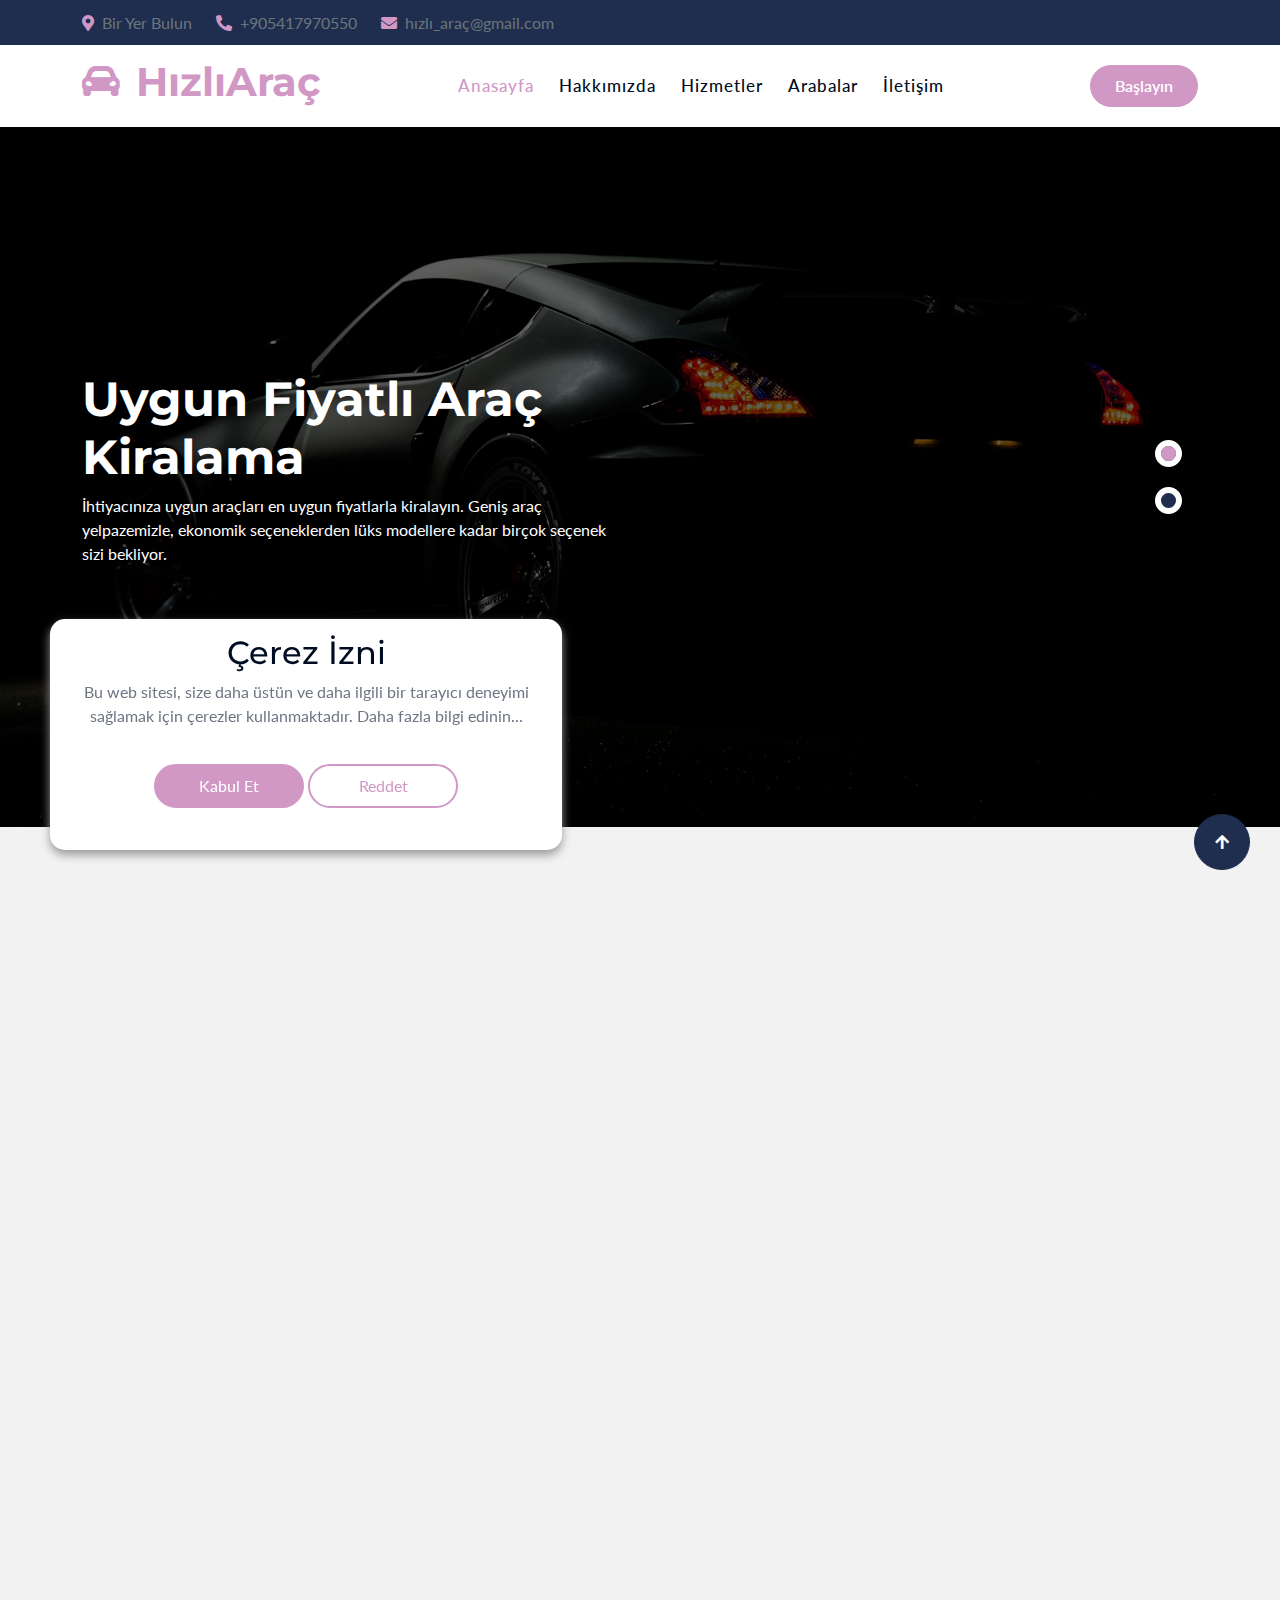
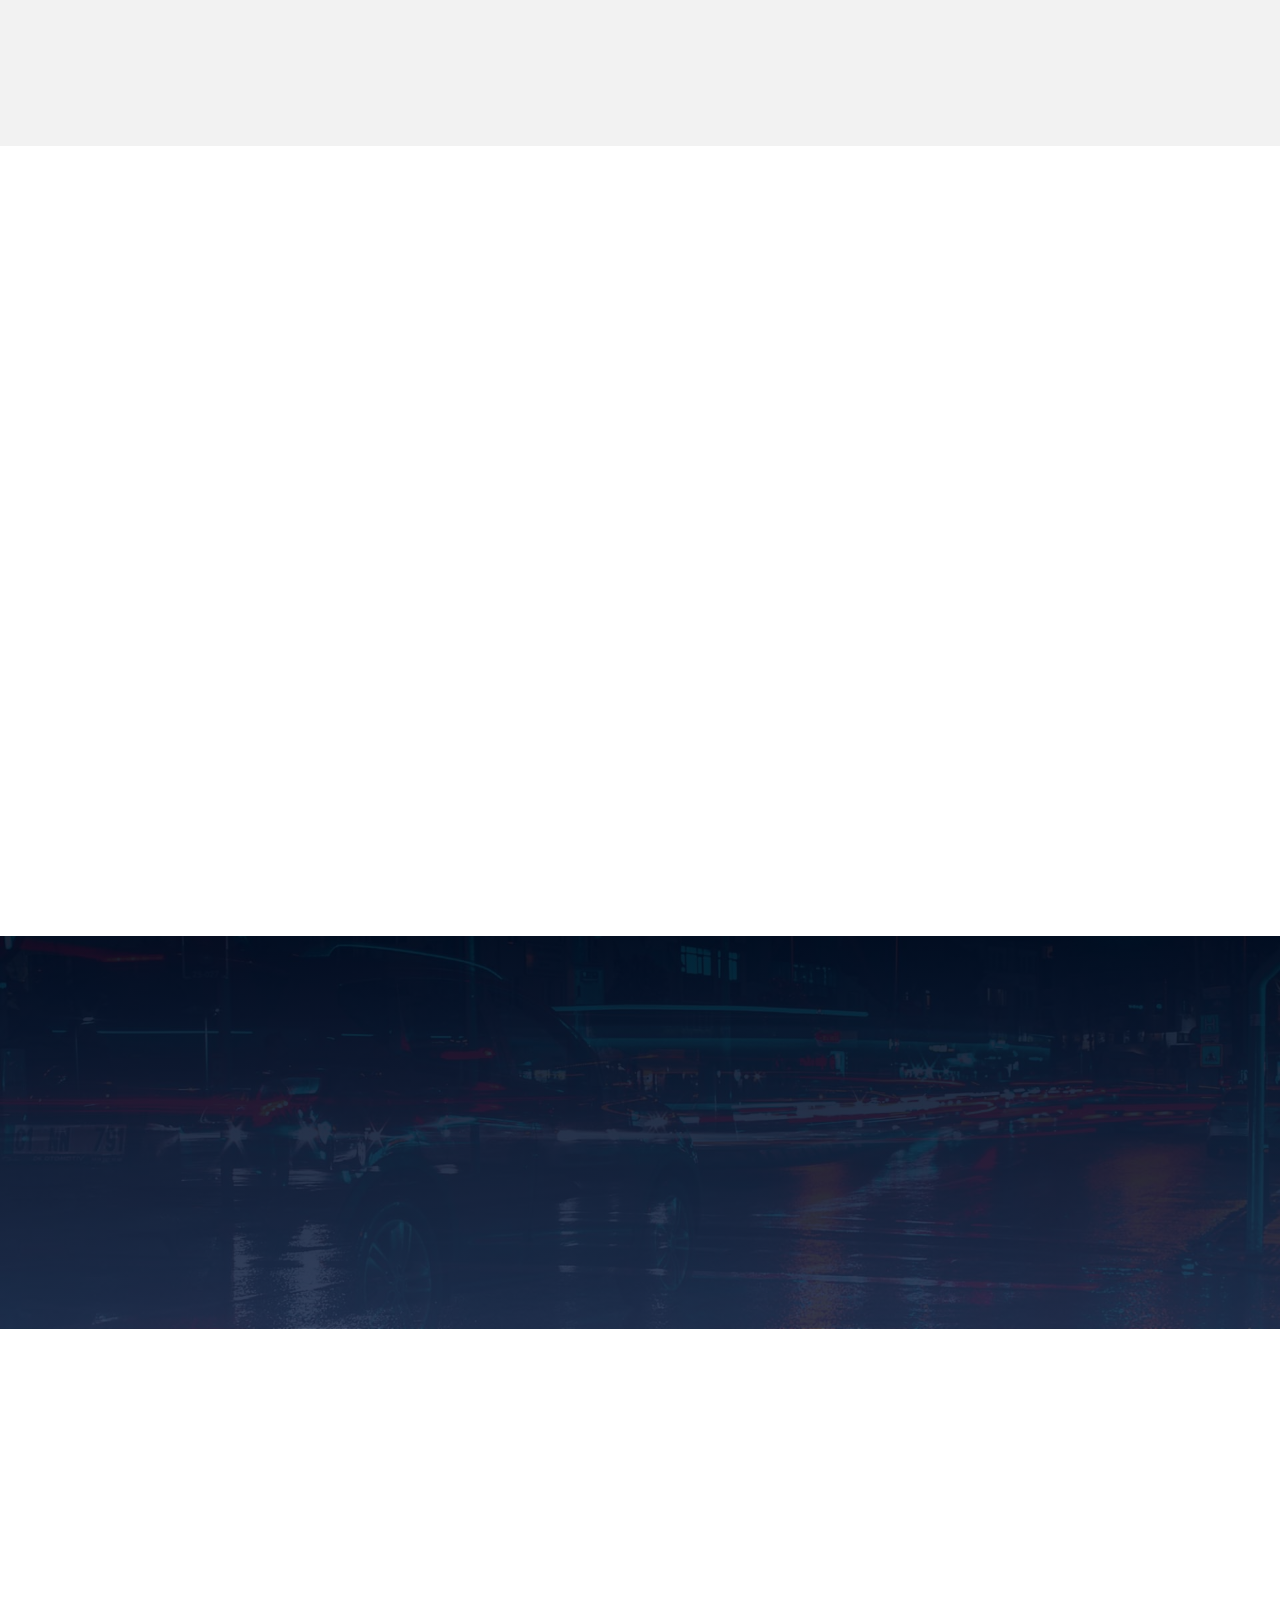
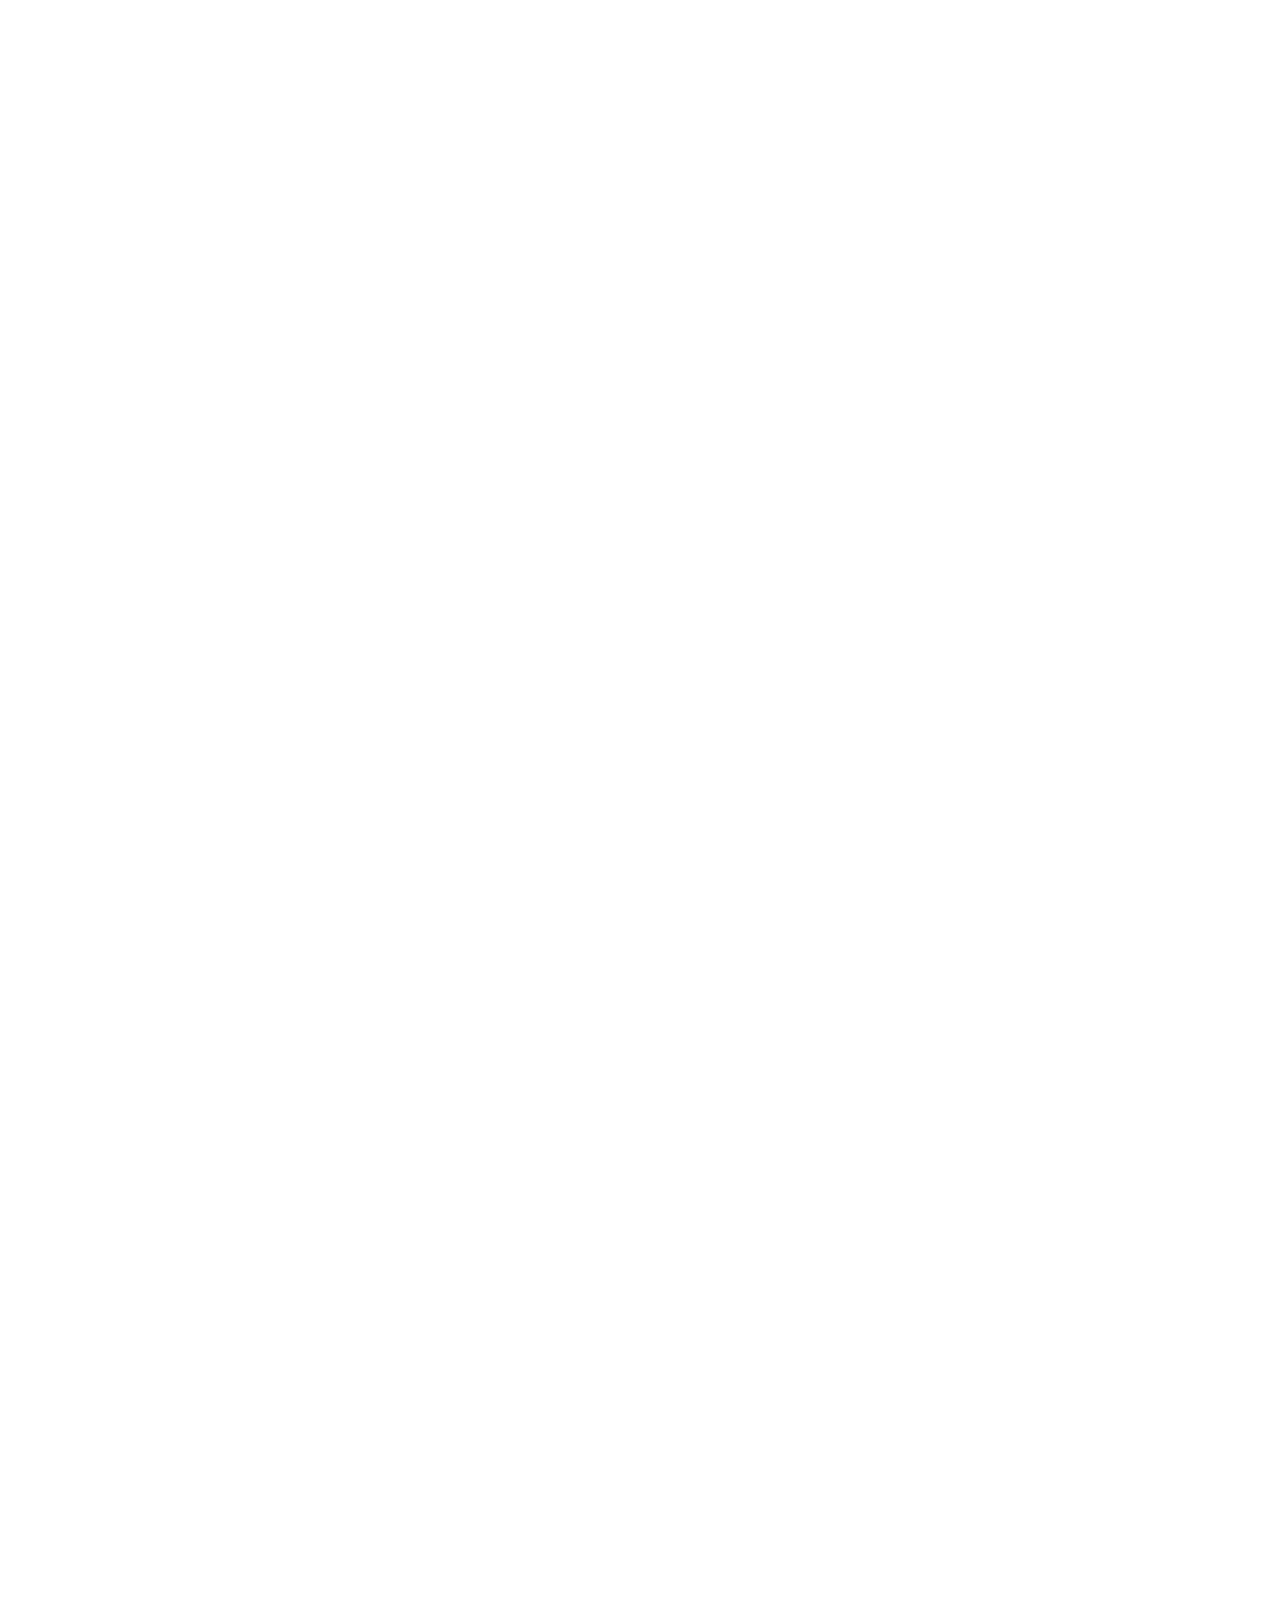
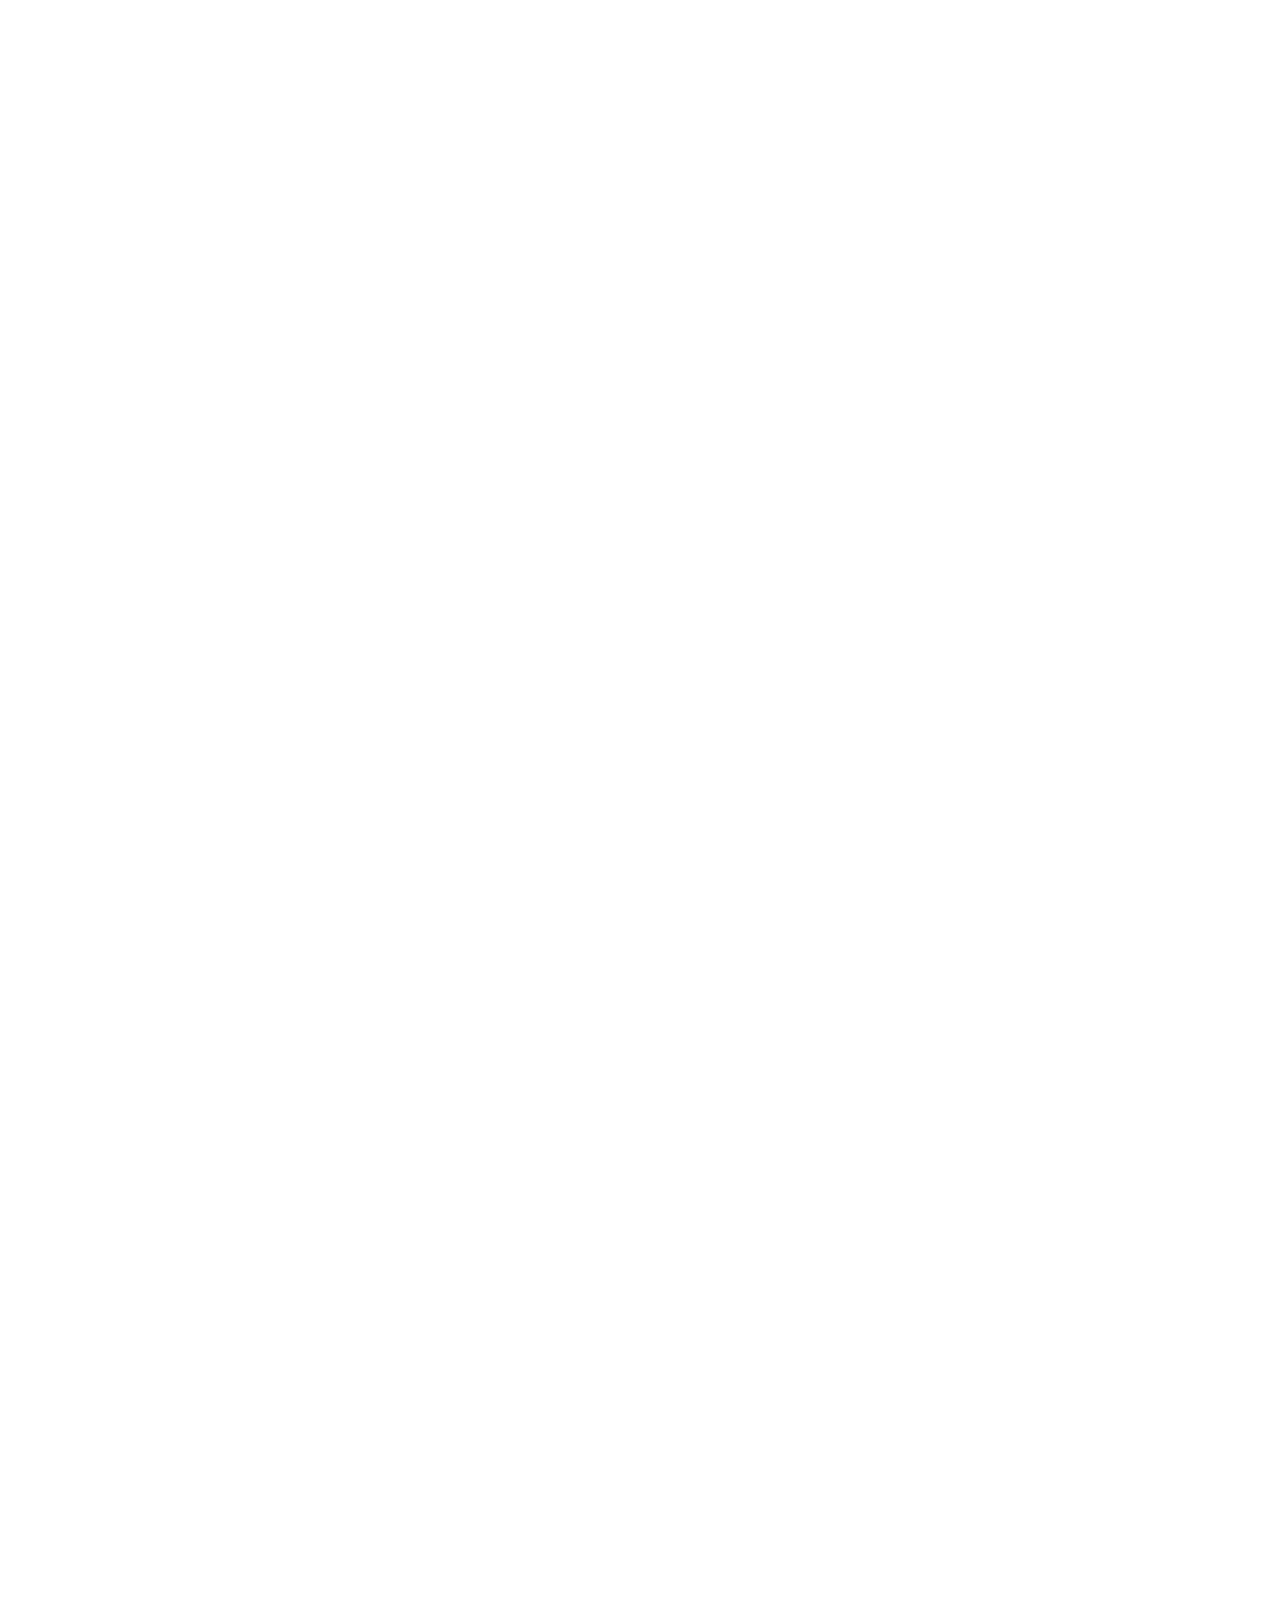
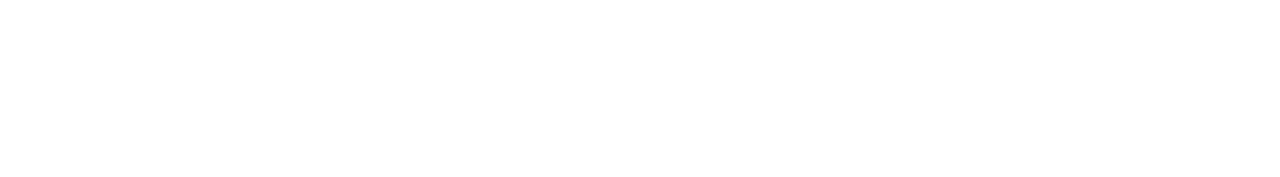
==== commit 826a9b9c: "WIP" ====
--- a/index.html
+++ b/index.html
@@ -34,6 +34,7 @@
 
         <!-- Customized Bootstrap Stylesheet -->
         <link href="css/bootstrap.min.css" rel="stylesheet" />
+        <link rel="shortcut icon" href="img/favicon.png" type="image/x-icon" />
 
         <!-- Template Stylesheet -->
         <link href="css/style.css" rel="stylesheet" />
@@ -931,7 +932,7 @@
                                 <input
                                     class="form-control rounded-pill w-100 py-3 ps-4 pe-5"
                                     type="text"
-                                    placeholder="E-posta adresinizi girin"
+                                    placeholder="E-posta"
                                     id="email"
                                 />
                                 <button
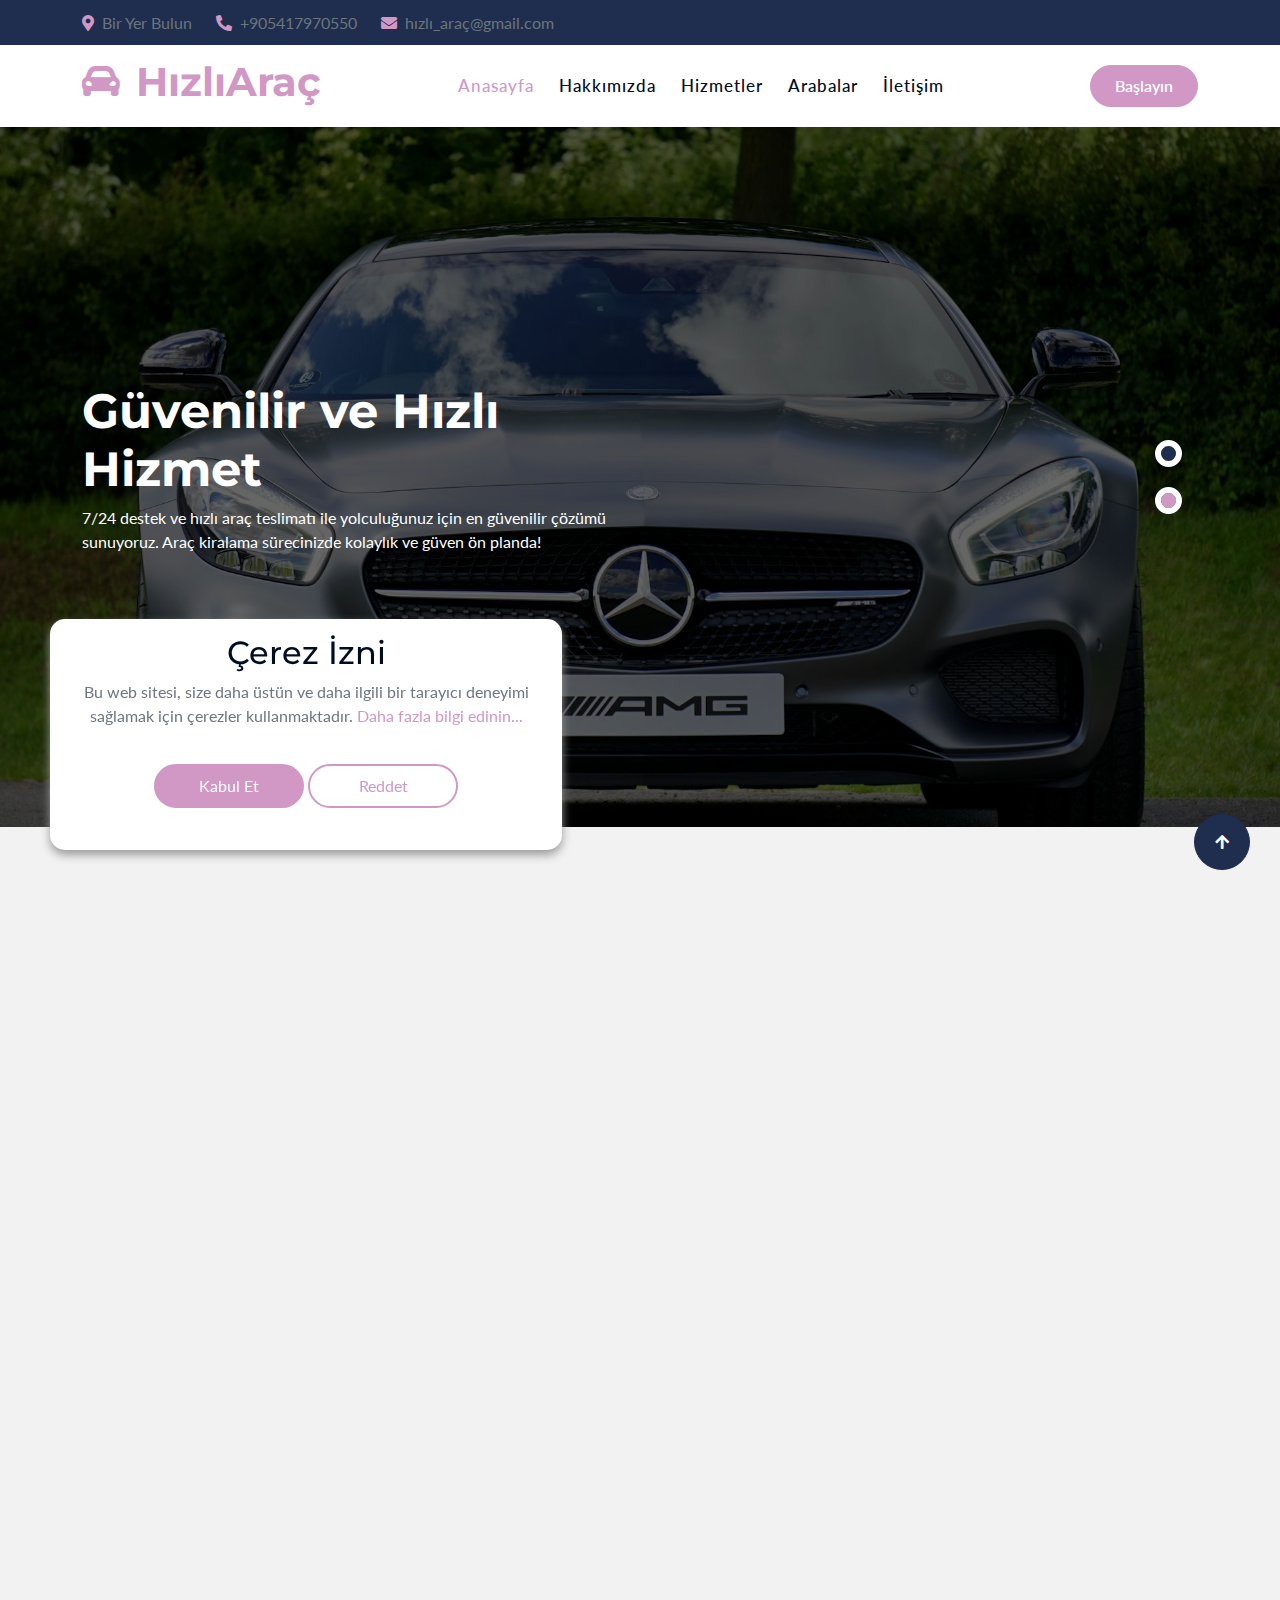
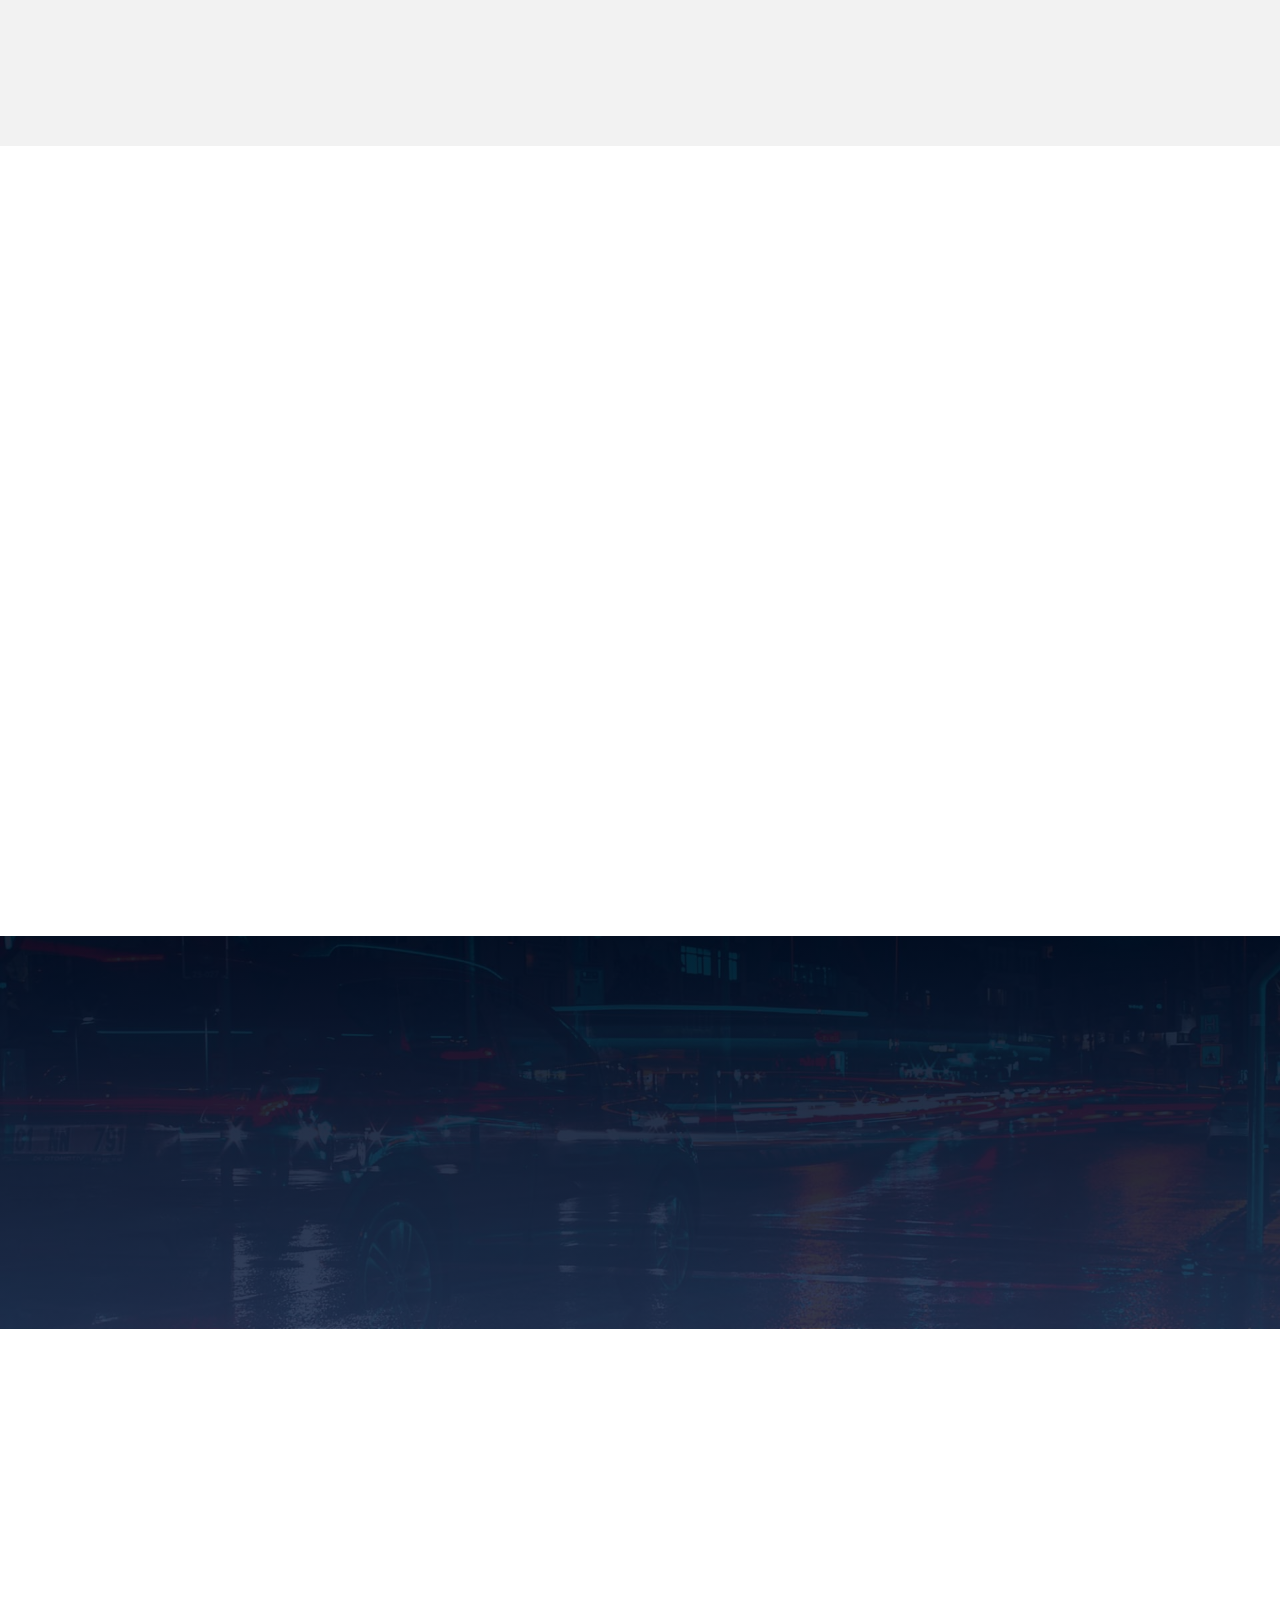
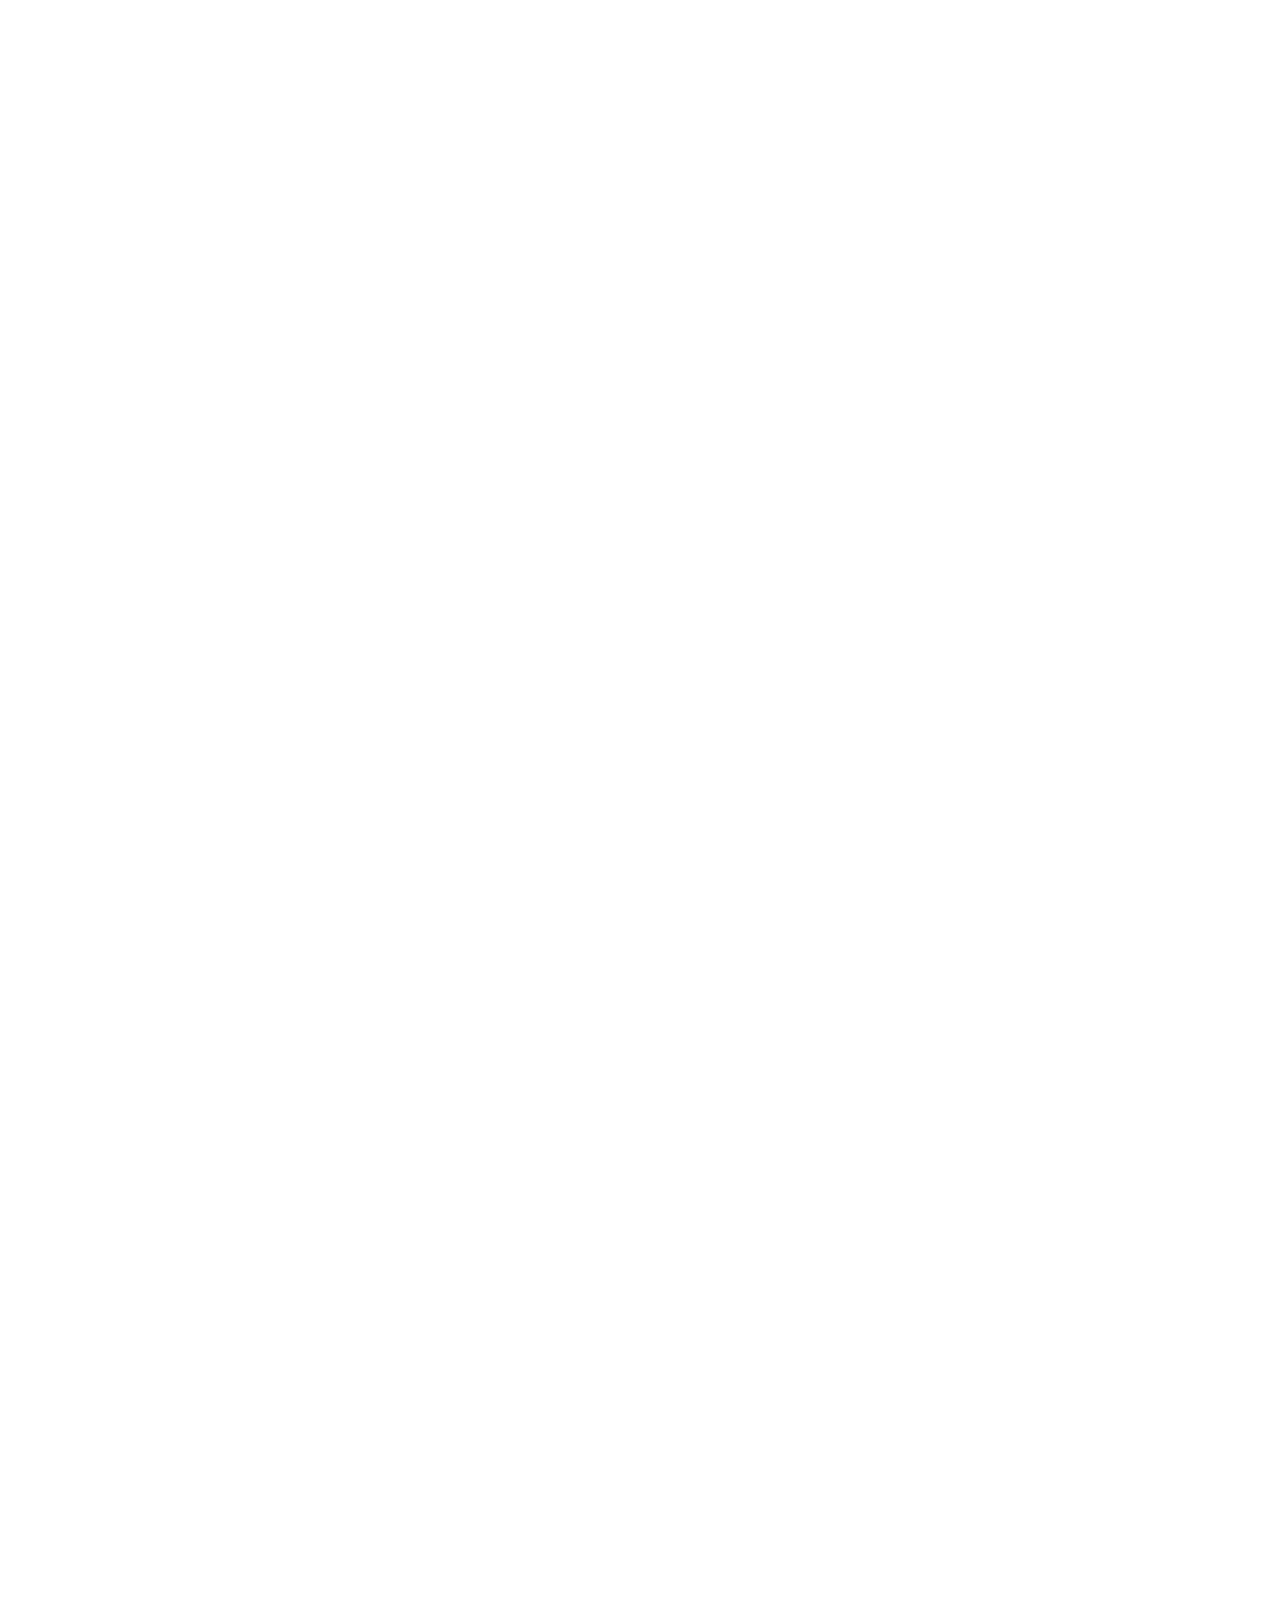
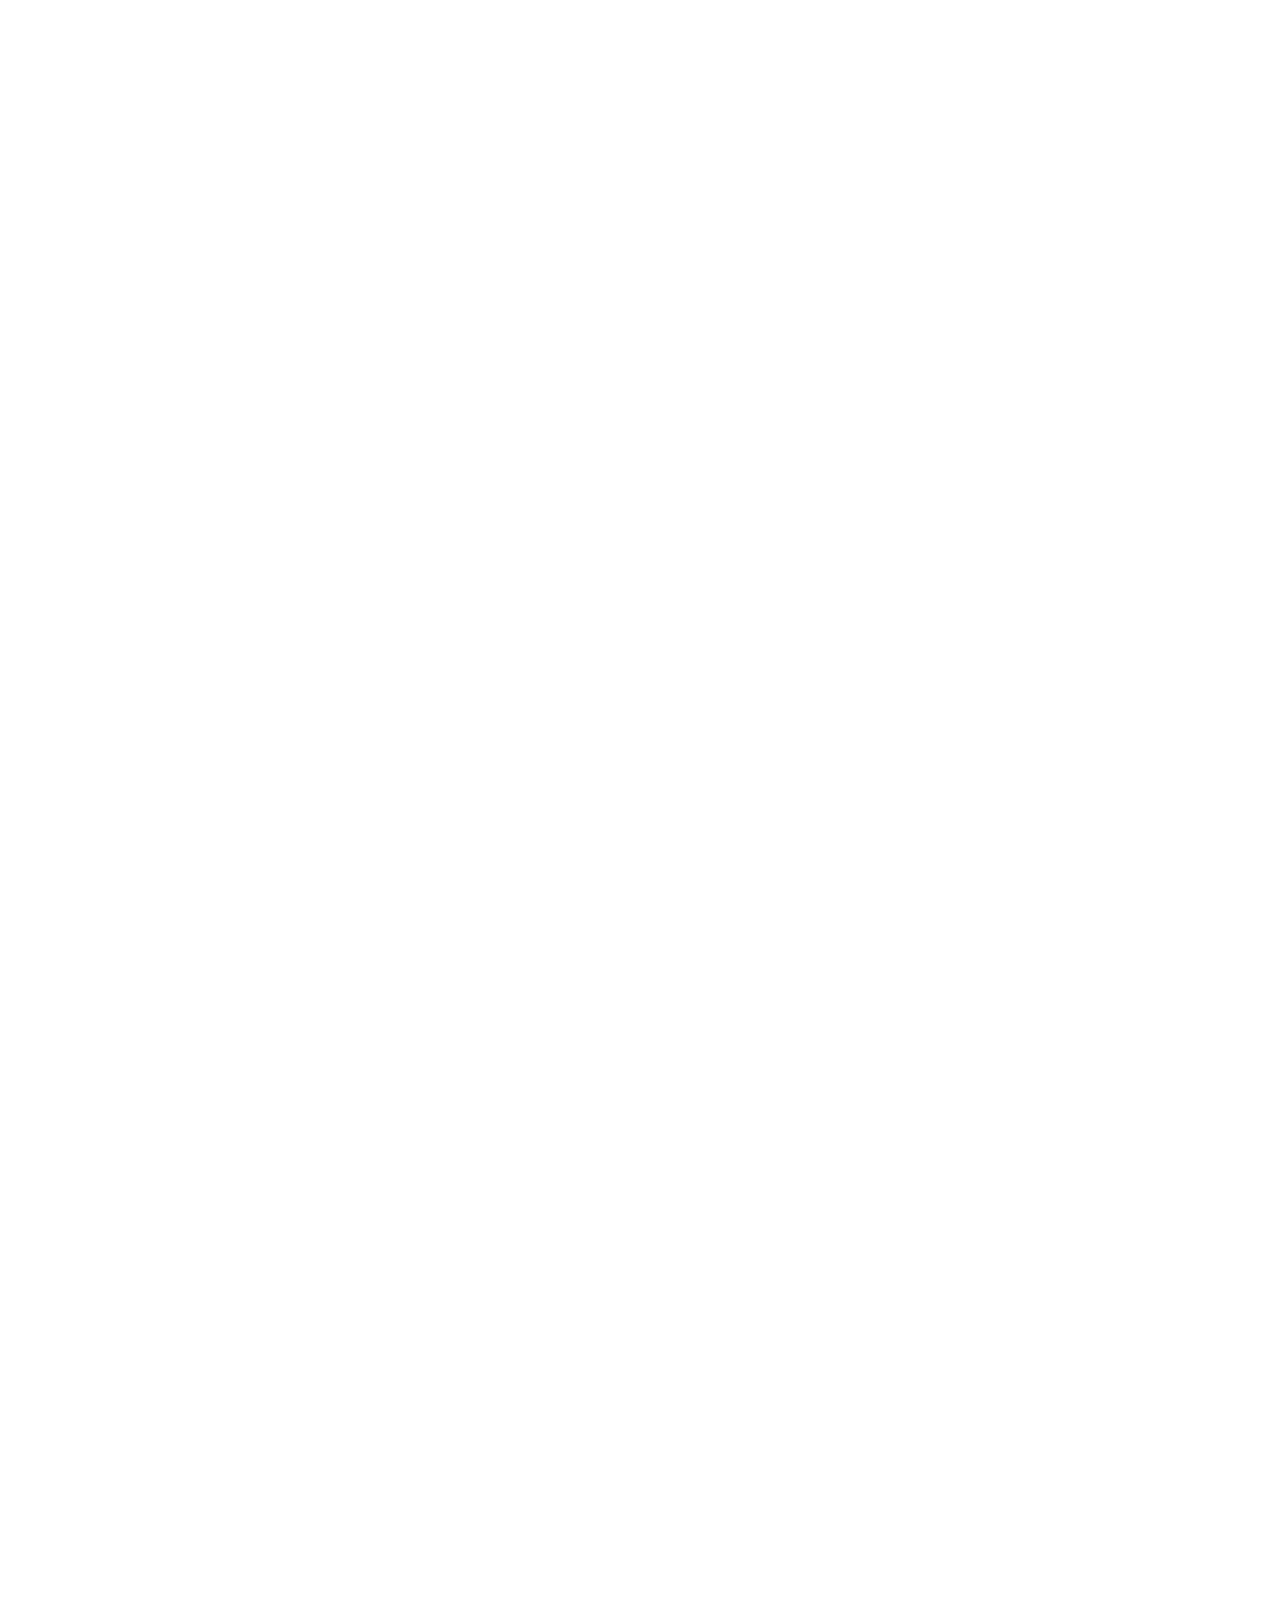
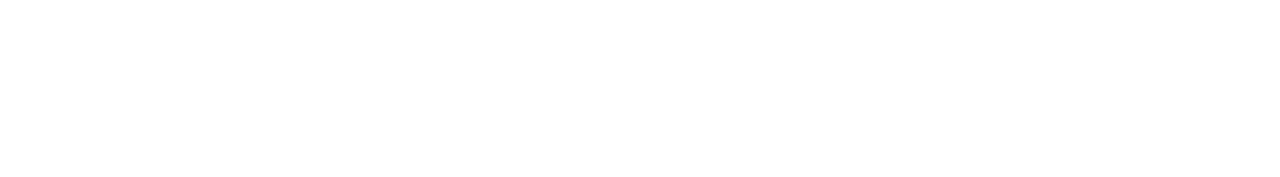
==== commit d5f4cbd6: "WIP" ====
--- a/index.html
+++ b/index.html
@@ -1031,7 +1031,7 @@
                 <p>
                     Bu web sitesi, size daha üstün ve daha ilgili bir tarayıcı
                     deneyimi sağlamak için çerezler kullanmaktadır.
-                    <a>Daha fazla bilgi edinin...</a>
+                    <a href="terms-of-use.html">Daha fazla bilgi edinin...</a>
                 </p>
             </div>
 
